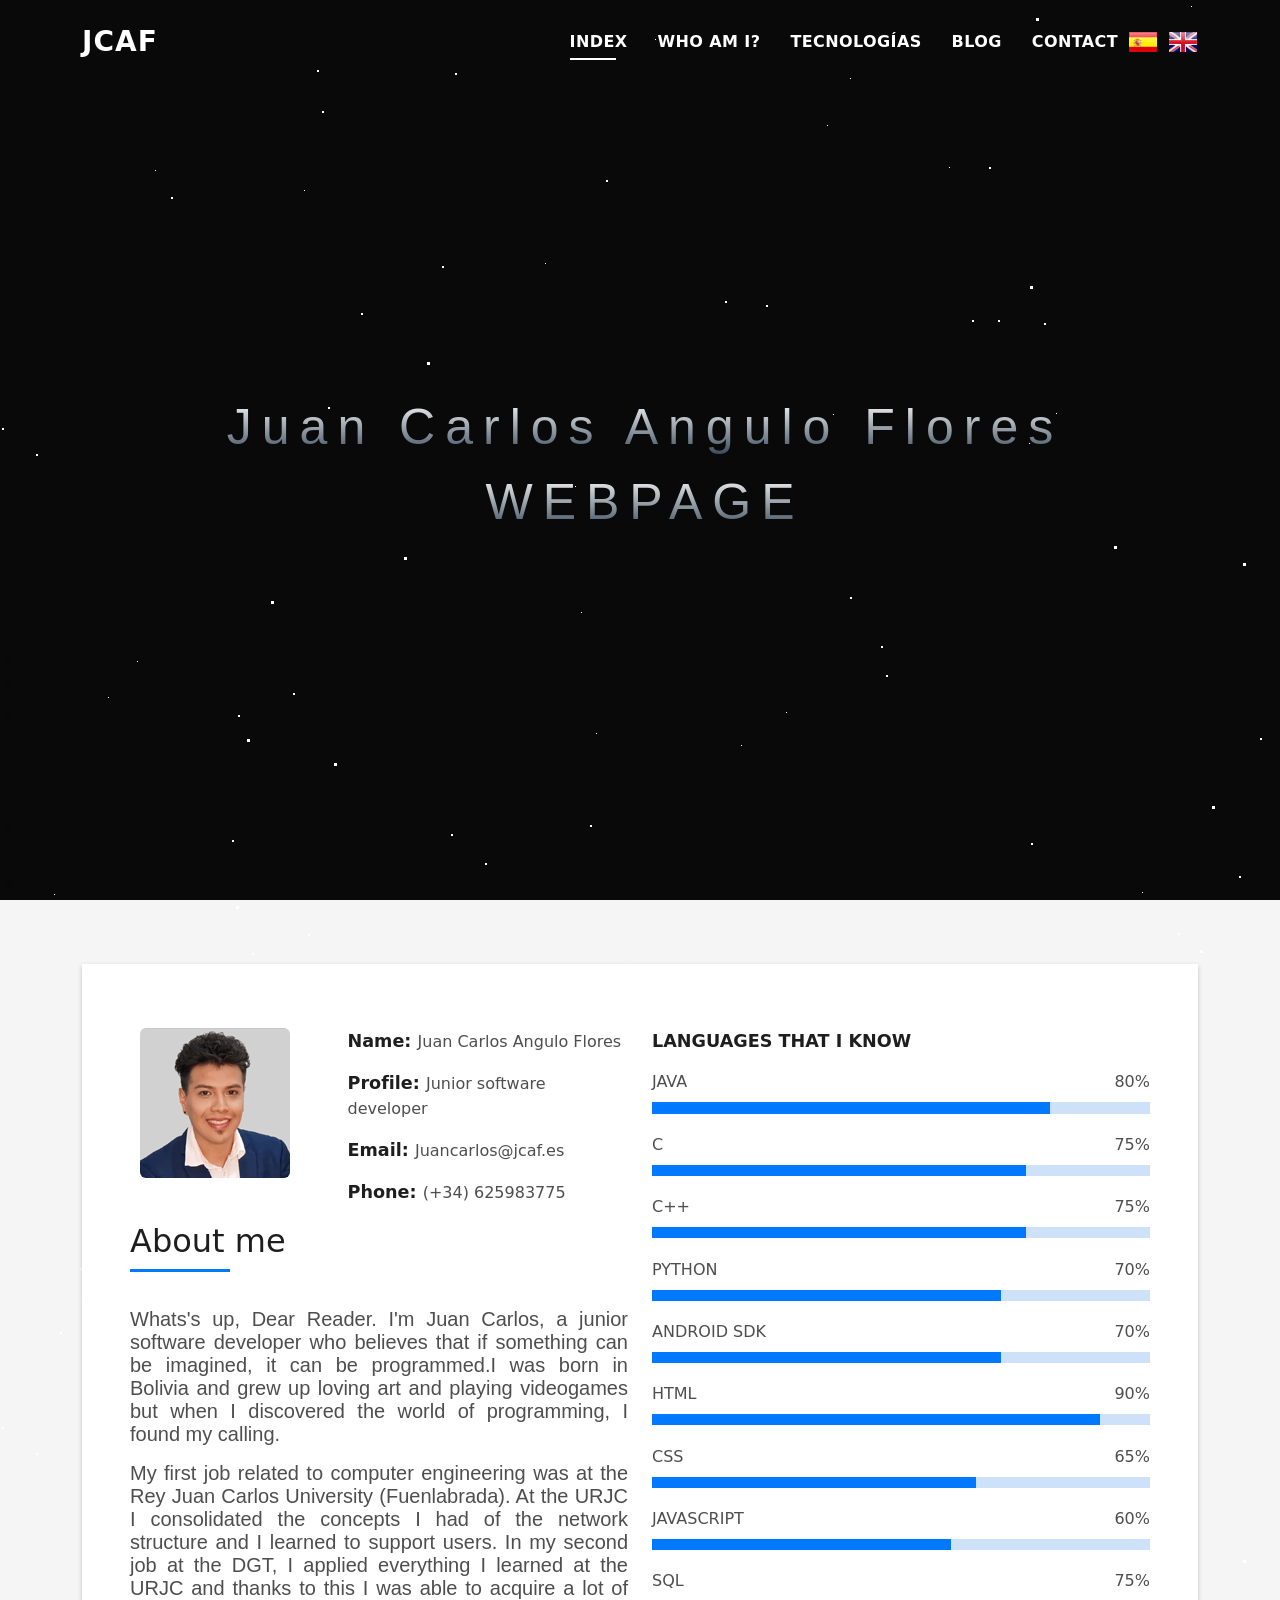
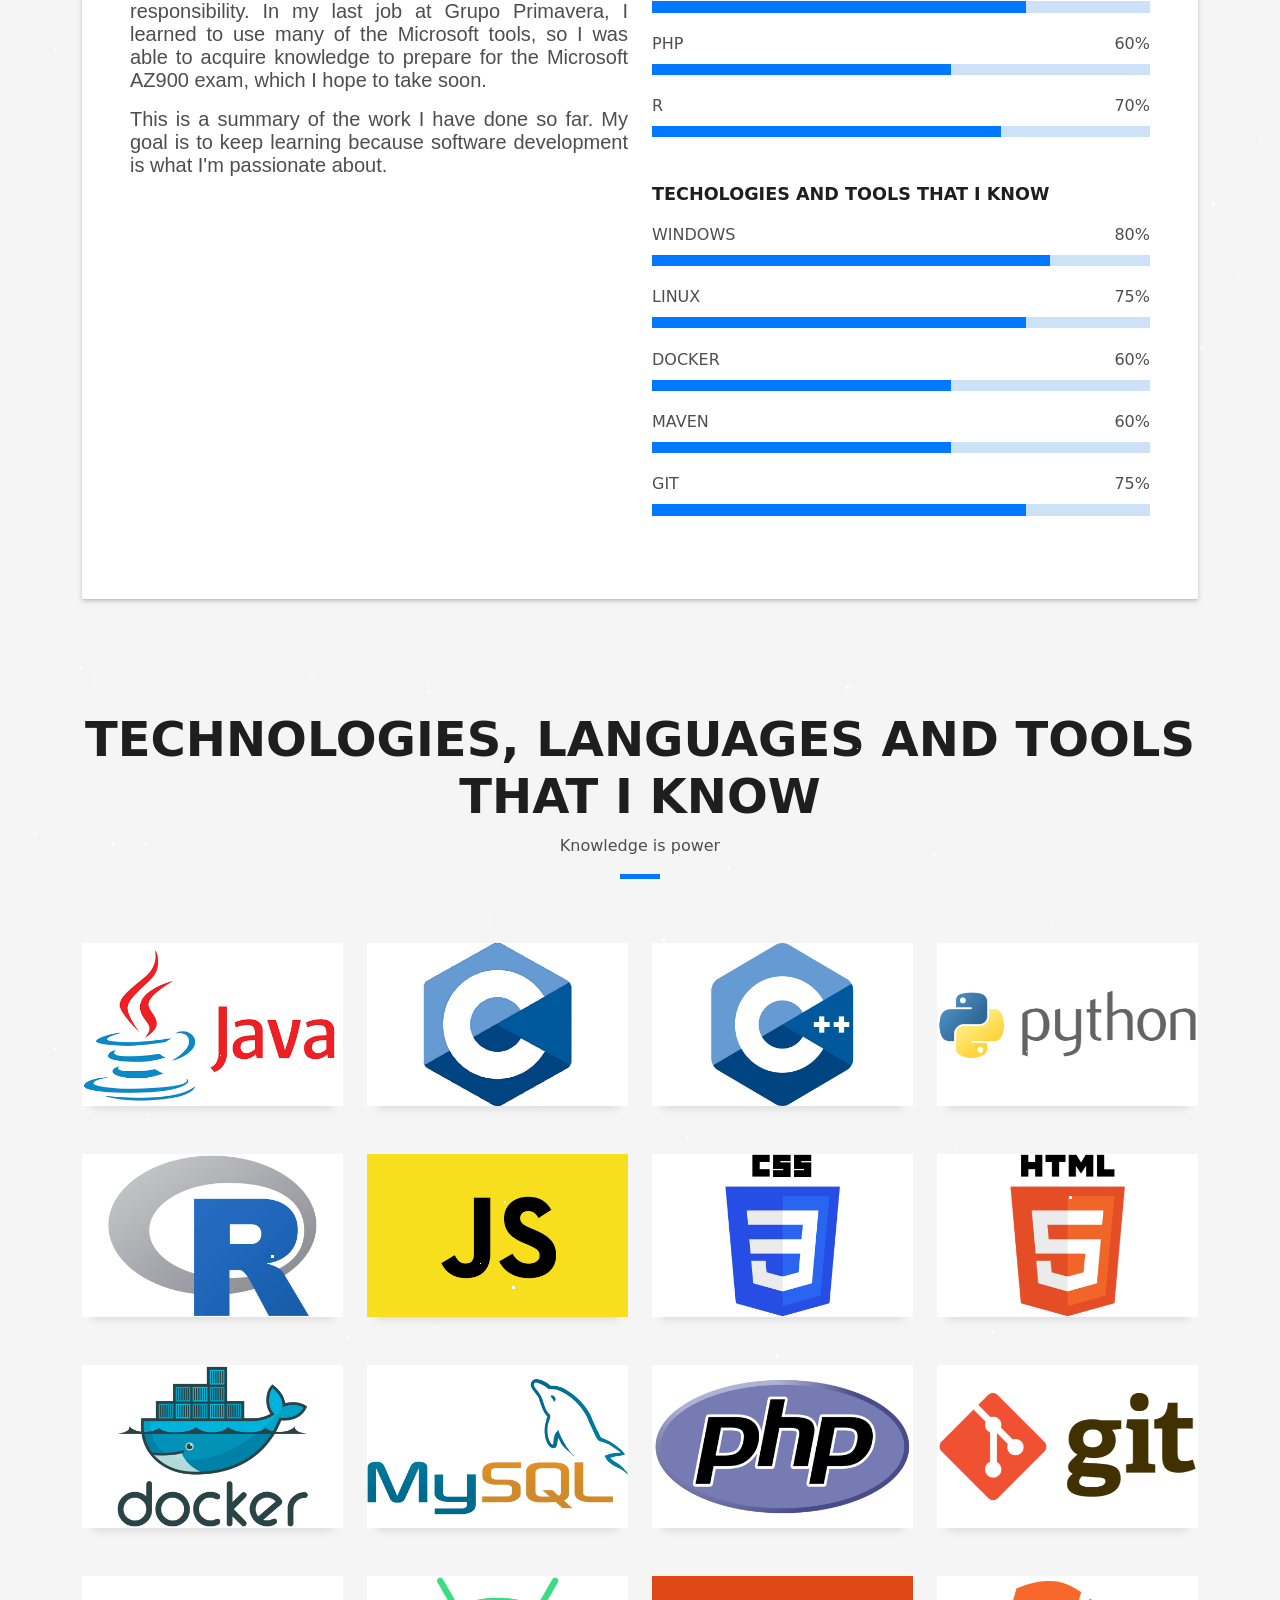
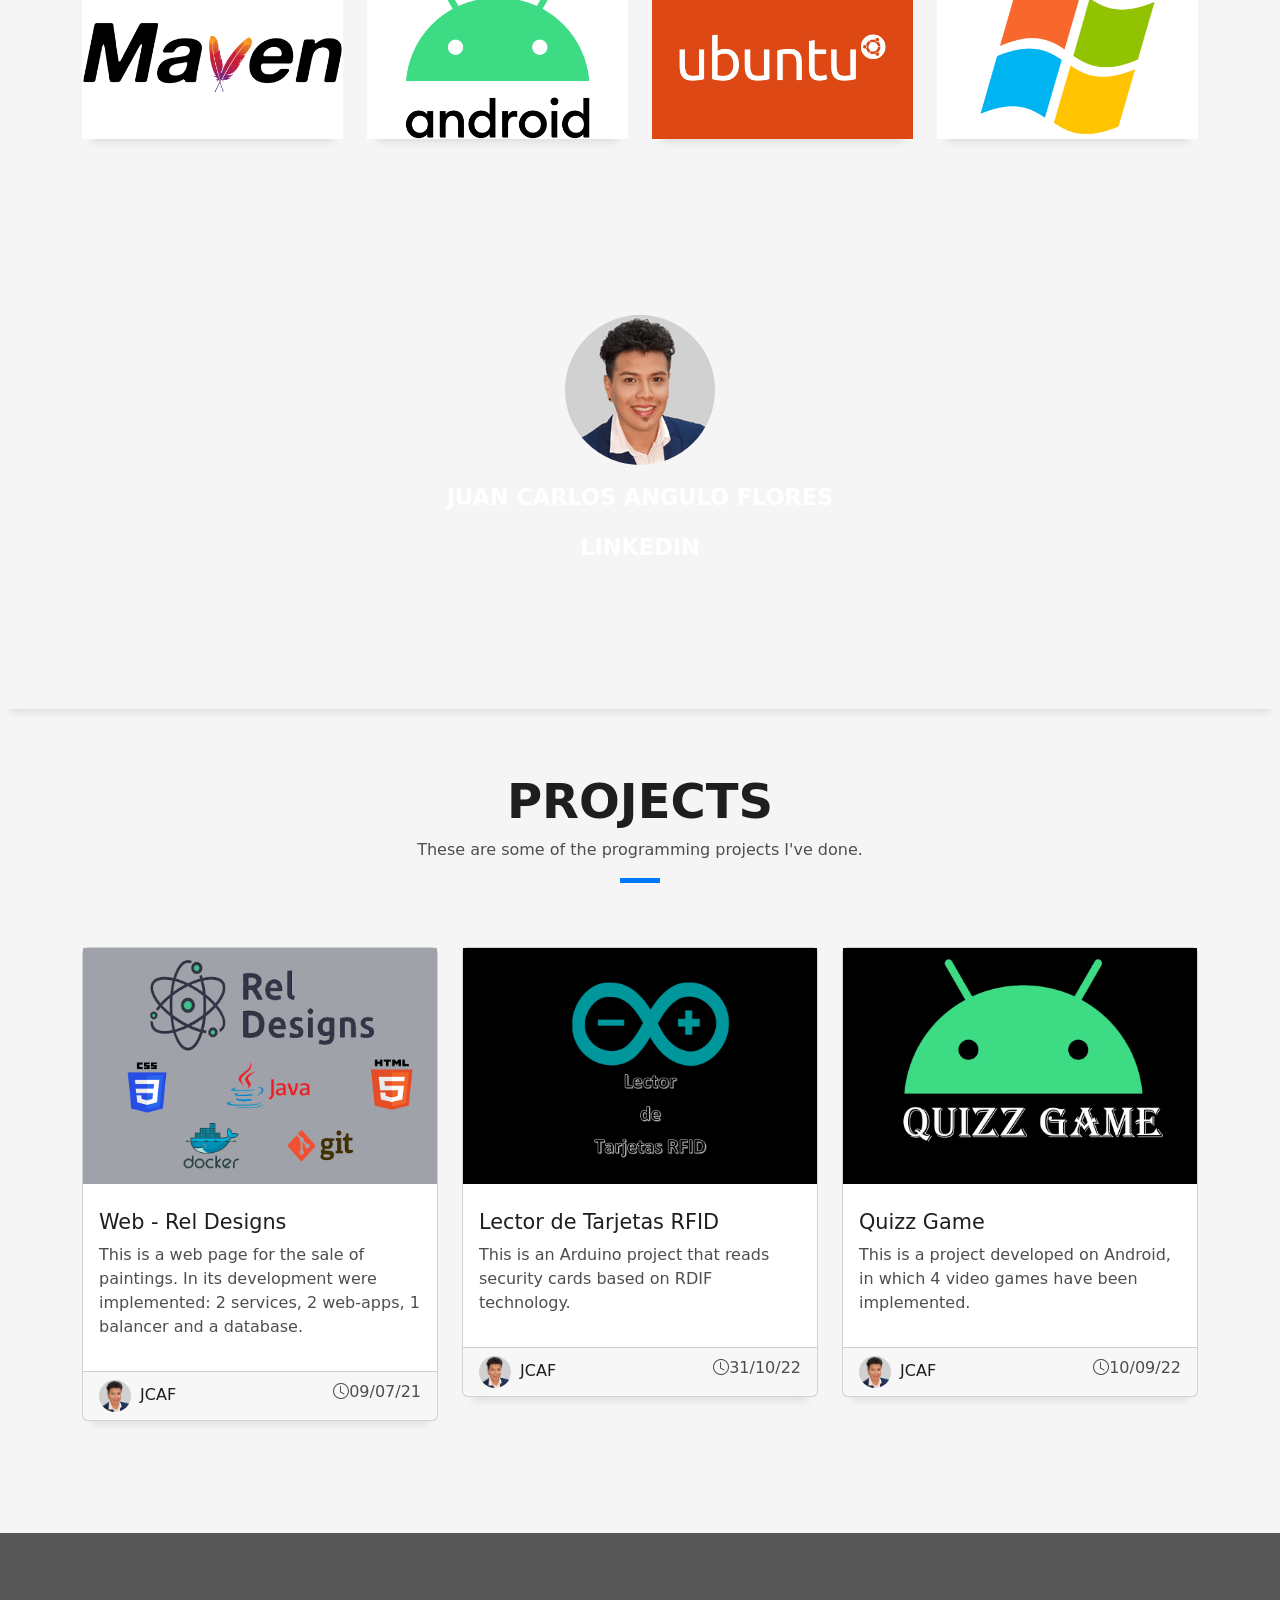
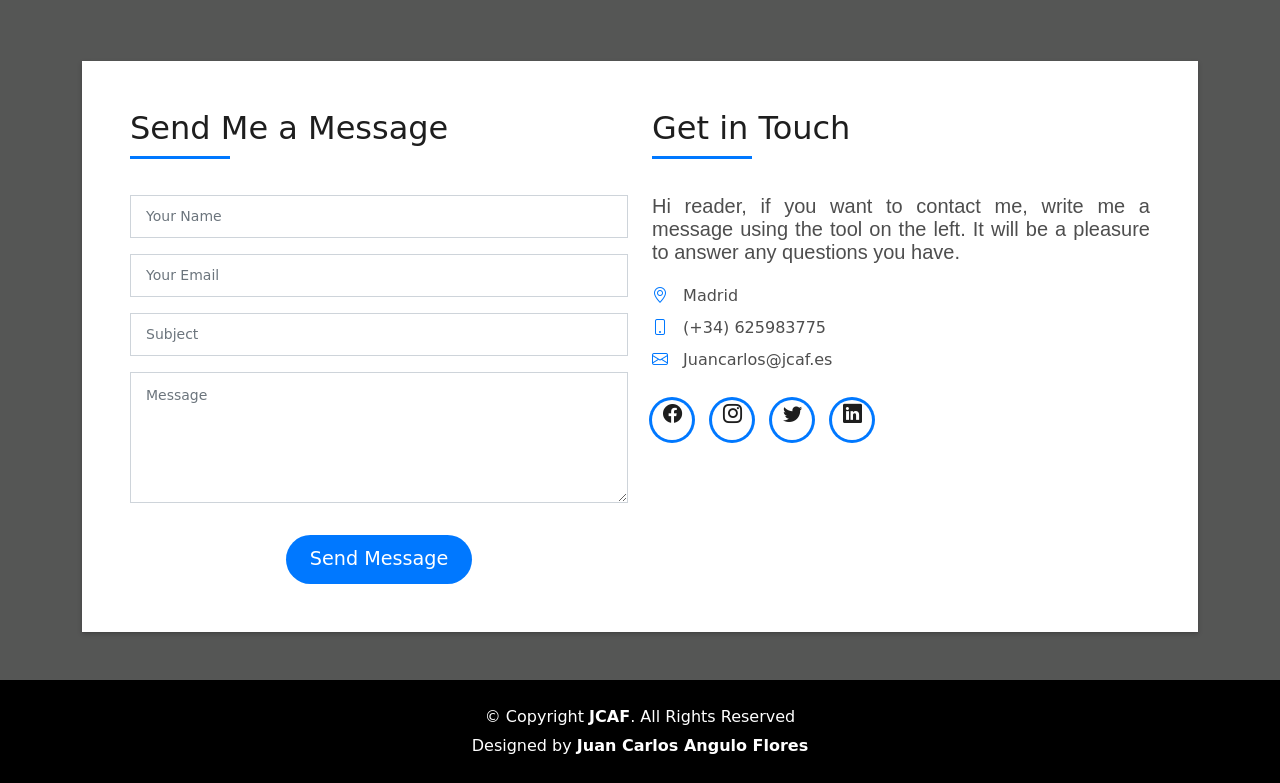
==== en/index.html @ 86799463 "Creacion y modificaciones de la web personal" ====
<!DOCTYPE html>
<html lang="es">
<head>
  <meta charset="utf-8">
  <title>JCAF</title>
  <meta content="width=device-width, initial-scale=1.0" name="viewport">
  <!-- Favicons -->
  <link href="../assets/img/favicon.png" rel="icon">
  <link href="../assets/img/apple-touch-icon.png" rel="apple-touch-icon">
  <!-- Vendor CSS Files -->
  <link href="../assets/vendor/bootstrap/css/bootstrap.min.css" rel="stylesheet">
  <!-- Template Main CSS File -->
  <link href="../assets/css/style.css" rel="stylesheet">
  <link href="../assets/vendor/bootstrap-icons/bootstrap-icons.css" rel="stylesheet">
</head>
<body>
  <!-- ======= Header ======= -->
  <header id="header" class="fixed-top">
    <div class="container d-flex align-items-center justify-content-between">
      <h1 class="logo"><a href="index.html">JCAF</a></h1>
      <nav id="navbar" class="navbar">
        <ul>
          <li><a class="nav-link scrollto active" href="#hero">INDEX</a></li>
          <li><a class="nav-link scrollto" href="#about">WHO AM I?</a></li>
          <li><a class="nav-link scrollto " href="#work">TECNOLOGÍAS</a></li>
          <li><a class="nav-link scrollto " href="#blog">BLOG</a></li>
          <li><a class="nav-link scrollto" href="#contact">CONTACT</a></li>
        </ul>

        <div class="lang-switcher">
          <a href="../index.html">
            <button class="lang-button" data-lang="es" style="background-image: url('../assets/img/icon-es.png'); background-repeat: no-repeat; background-position: center; background-size: cover;"></button>
          </a>
          <a href="./index.html">
            <button class="lang-button" data-lang="en" style="background-image: url('../assets/img/icon-en.png'); background-repeat: no-repeat; background-position: center; background-size: cover;"></button>
          </a>
        </div>

      </nav>
    </div>
  </header>
  <!-- End Header -->
  <!-- ======= Hero Section ======= -->
  <div id="hero" class="hero route bg-image" style="background-image: url(../assets/img/hero-bg.jpg)">  
    <div id='stars'></div>
    <div id='stars2'></div>
    <div id='stars3'></div>
    <div id='title'>
      <span>
        Juan Carlos Angulo Flores
      </span>
      <br>
      <span>
        WEBPAGE
      </span>
    </div>
  </div>
  <!-- End Hero Section -->
  <main id="main">
    <!-- ======= About Section ======= -->
    <section id="about" class="about-mf sect-pt4 route">
      <div class="container">
        <div class="row">
          <div class="col-sm-12">
            <div class="box-shadow-full">
              <div class="row">
                <div class="col-md-6">
                  <div class="row">
                    <div class="col-sm-6 col-md-5">
                      <div class="about-img">
                        <img src="../assets/img/testimonial-2.png" class="img-fluid rounded b-shadow-a" alt="">
                      </div>
                    </div>
                    <div class="col-sm-6 col-md-7">
                      <div class="about-info">
                        <p><span class="title-s">Name: </span> <span>Juan Carlos Angulo Flores</span></p>
                        <p><span class="title-s">Profile: </span> <span>Junior software developer</span></p>
                        <p><span class="title-s">Email: </span> <span>Juancarlos@jcaf.es</span></p>
                        <p><span class="title-s">Phone: </span> <span>(+34) 625983775</span></p>
                      </div>
                    </div>
                  </div>
                  <div class="about-me pt-4 pt-md-0">
                    <div class="title-box-2">
                      <h5 class="title-left">
                        About me
                      </h5>
                    </div>
                    <p class="lead">
                      Whats's up, Dear Reader. I'm Juan Carlos, a junior software developer who believes that 
                      if something can be imagined, it can be programmed.I was born in Bolivia and grew up 
                      loving art and playing videogames but when I discovered the world of programming, I found
                      my calling.
                    </p>
                    <p class="lead">
                      My first job related to computer engineering was at the Rey Juan Carlos University (Fuenlabrada). At the URJC I consolidated the concepts 
                      I had of the network structure and I learned to support users. In my second job at the DGT, I applied everything I learned at the URJC and 
                      thanks to this I was able to acquire a lot of responsibility. In my last job at Grupo Primavera, I learned to use many of the Microsoft tools, 
                      so I was able to acquire knowledge to prepare for the Microsoft AZ900 exam, which I hope to take soon.
                    </p>
                    <p class="lead">
                      This is a summary of the work I have done so far. My goal is to keep learning because software development is what I'm passionate about.
                    </p>
                    <p class="lead">
                    </p>
                  </div>
                </div>
                <div class="col-md-6">
                  <div class="skill-mf">
                    <p class="title-s">LANGUAGES THAT I KNOW</p>
                    <span>JAVA</span> <span class="right-progress">80%</span>
                    <div class="progress">
                      <div class="progress-bar" role="progressbar" style="width: 80%;" aria-valuenow="85" aria-valuemin="0" aria-valuemax="100"></div>
                    </div>
                    <span>C</span><span class="right-progress">75%</span>
                    <div class="progress">
                      <div class="progress-bar" role="progressbar" style="width: 75%" aria-valuenow="75" aria-valuemin="0" aria-valuemax="100"></div>
                    </div>
                    <span>C++</span><span class="right-progress">75%</span>
                    <div class="progress">
                      <div class="progress-bar" role="progressbar" style="width: 75%" aria-valuenow="50" aria-valuemin="0" aria-valuemax="100"></div>
                    </div>
                    <span>PYTHON</span><span class="right-progress">70%</span>
                    <div class="progress">
                      <div class="progress-bar" role="progressbar" style="width: 70%" aria-valuenow="90" aria-valuemin="0" aria-valuemax="100"></div>
                    </div>
                    <span>ANDROID SDK</span> <span class="right-progress">70%</span>
                    <div class="progress">
                      <div class="progress-bar" role="progressbar" style="width: 70%" aria-valuenow="90" aria-valuemin="0" aria-valuemax="100"></div>
                    </div>
                    <span>HTML</span><span class="right-progress">90%</span>
                    <div class="progress">
                      <div class="progress-bar" role="progressbar" style="width: 90%" aria-valuenow="90" aria-valuemin="0" aria-valuemax="100"></div>
                    </div>
                    <span>CSS</span> <span class="right-progress">65%</span>
                    <div class="progress">
                      <div class="progress-bar" role="progressbar" style="width: 65%" aria-valuenow="90" aria-valuemin="0" aria-valuemax="100"></div>
                    </div>
                    <span>JAVASCRIPT</span> <span class="right-progress">60%</span>
                    <div class="progress">
                      <div class="progress-bar" role="progressbar" style="width: 60%" aria-valuenow="90" aria-valuemin="0" aria-valuemax="100"></div>
                    </div>
                    <span>SQL</span> <span class="right-progress">75%</span>
                    <div class="progress">
                      <div class="progress-bar" role="progressbar" style="width: 75%" aria-valuenow="90" aria-valuemin="0" aria-valuemax="100"></div>
                    </div>
                    <span>PHP</span> <span class="right-progress">60%</span>
                    <div class="progress">
                      <div class="progress-bar" role="progressbar" style="width: 60%" aria-valuenow="90" aria-valuemin="0" aria-valuemax="100"></div>
                    </div>
                    <span>R</span> <span class="right-progress">70%</span>
                    <div class="progress">
                      <div class="progress-bar" role="progressbar" style="width: 70%" aria-valuenow="90" aria-valuemin="0" aria-valuemax="100"></div>
                    </div>
                    <br><p class="title-s">TECHOLOGIES AND TOOLS THAT I KNOW</p>
                    <span>WINDOWS</span> <span class="right-progress">80%</span>
                    <div class="progress">
                      <div class="progress-bar" role="progressbar" style="width: 80%" aria-valuenow="90" aria-valuemin="0" aria-valuemax="100"></div>
                    </div>
                    <span>LINUX</span> <span class="right-progress">75%</span>
                    <div class="progress">
                      <div class="progress-bar" role="progressbar" style="width: 75%" aria-valuenow="90" aria-valuemin="0" aria-valuemax="100"></div>
                    </div>
                    <span>DOCKER</span> <span class="right-progress">60%</span>
                    <div class="progress">
                      <div class="progress-bar" role="progressbar" style="width: 60%" aria-valuenow="90" aria-valuemin="0" aria-valuemax="100"></div>
                    </div>
                    <span>MAVEN</span> <span class="right-progress">60%</span>
                    <div class="progress">
                      <div class="progress-bar" role="progressbar" style="width: 60%" aria-valuenow="90" aria-valuemin="0" aria-valuemax="100"></div>
                    </div>
                    <span>GIT</span> <span class="right-progress">75%</span>
                    <div class="progress">
                      <div class="progress-bar" role="progressbar" style="width: 75%" aria-valuenow="90" aria-valuemin="0" aria-valuemax="100"></div>
                    </div>
                  </div>
                </div>
              </div>
            </div>
          </div>
        </div>
      </div>
    </section>
    <!-- End About Section -->
    <!-- ======= Portfolio Section ======= -->
    <section id="work" class="portfolio-mf sect-pt4 route">
      <div class="container">
        <div class="row">
          <div class="col-sm-12">
            <div class="title-box text-center">
              <h3 class="title-a">
                TECHNOLOGIES, LANGUAGES AND TOOLS THAT I KNOW
              </h3>
              <p class="subtitle-a">
                Knowledge is power
              </p>
              <div class="line-mf"></div>
            </div>
          </div>
        </div>
        <div class="row">
            <div class="col-md-3">
              <div class="work-box">
                <a href="https://www.java.com/en/" data-gallery="portfolioGallery" class="portfolio-lightbox">
                  <div class="work-img">
                    <img src="../assets/img/technologies-java.png" alt="" class="img-fluid">
                  </div>
                </a>
              </div>
            </div>
            <div class="col-md-3">
              <div class="work-box">
                <a href="https://es.wikipedia.org/wiki/C_(lenguaje_de_programaci%C3%B3n)" data-gallery="portfolioGallery" class="portfolio-lightbox">
                  <div class="work-img">
                    <img src="../assets/img/technologies-C.png" alt="" class="img-fluid">
                  </div>
                </a>
              </div>
            </div>
            <div class="col-md-3">
              <div class="work-box">
                <a href="https://es.wikipedia.org/wiki/C%2B%2B" data-gallery="portfolioGallery" class="portfolio-lightbox">
                  <div class="work-img">
                    <img src="../assets/img/technologies-C++.png" alt="" class="img-fluid">
                  </div>
                </a>
              </div>
            </div>
            <div class="col-md-3">
              <div class="work-box">
                <a href="https://www.python.org/" data-gallery="portfolioGallery" class="portfolio-lightbox">
                  <div class="work-img">
                    <img src="../assets/img/technologies-Python.png" alt="" class="img-fluid">
                  </div>
                </a>
              </div>
            </div>
          <div class="col-md-3">
            <div class="work-box">
              <a href="https://www.r-project.org/" data-gallery="portfolioGallery" class="portfolio-lightbox">
                <div class="work-img">
                  <img src="../assets/img/technologies-R.png" alt="" class="img-fluid">
                </div>
              </a>
            </div>
          </div>
          <div class="col-md-3">
            <div class="work-box">
              <a href="https://en.wikipedia.org/wiki/JavaScript" data-gallery="portfolioGallery" class="portfolio-lightbox">
                <div class="work-img">
                  <img src="../assets/img/technologies-JavaScript.png" alt="" class="img-fluid">
                </div>
              </a>
            </div>
          </div>
          <div class="col-md-3">
            <div class="work-box">
              <a href="https://en.wikipedia.org/wiki/CSS" data-gallery="portfolioGallery" class="portfolio-lightbox">
                <div class="work-img">
                  <img src="../assets/img/technologies-CSS.png" alt="" class="img-fluid">
                </div>
              </a>
            </div>
          </div>
          <div class="col-md-3">
            <div class="work-box">
              <a href="https://en.wikipedia.org/wiki/HTML5" data-gallery="portfolioGallery" class="portfolio-lightbox">
                <div class="work-img">
                  <img src="../assets/img/technologies-HTML5.png" alt="" class="img-fluid">
                </div>
              </a>
            </div>
          </div>
          <div class="col-md-3">
            <div class="work-box">
              <a href="https://www.docker.com/" data-gallery="portfolioGallery" class="portfolio-lightbox">
                <div class="work-img">
                  <img src="../assets/img/technologies-docker.png" alt="" class="img-fluid">
                </div>
              </a>
            </div>
          </div> 
          <div class="col-md-3">
            <div class="work-box">
              <a href="https://www.mysql.com/" data-gallery="portfolioGallery" class="portfolio-lightbox">
                <div class="work-img">
                  <img src="../assets/img/technologies-MySQL.png" alt="" class="img-fluid">
                </div>
              </a>
            </div>
          </div> 
          <div class="col-md-3">
            <div class="work-box">
              <a href="https://www.php.net/" data-gallery="portfolioGallery" class="portfolio-lightbox">
                <div class="work-img">
                  <img src="../assets/img/technologies-PHP.png" alt="" class="img-fluid">
                </div>
              </a>
            </div>
          </div>
          <div class="col-md-3">
            <div class="work-box">
              <a href="https://git-scm.com/" data-gallery="portfolioGallery" class="portfolio-lightbox">
                <div class="work-img">
                  <img src="../assets/img/technologies-Git.png" alt="" class="img-fluid">
                </div>
              </a>
            </div>
          </div>
          <div class="col-md-3">
            <div class="work-box">
              <a href="https://maven.apache.org/" data-gallery="portfolioGallery" class="portfolio-lightbox">
                <div class="work-img">
                  <img src="../assets/img/technologies-Maven.png" alt="" class="img-fluid">
                </div>
              </a>
            </div>
          </div>
          <div class="col-md-3">
            <div class="work-box">
              <a href="https://developer.android.com/" data-gallery="portfolioGallery" class="portfolio-lightbox">
                <div class="work-img">
                  <img src="../assets/img/technologies-Android.png" alt="" class="img-fluid">
                </div>
              </a>
            </div>
          </div>
          <div class="col-md-3">
            <div class="work-box">
              <a href="https://ubuntu.com/" data-gallery="portfolioGallery" class="portfolio-lightbox">
                <div class="work-img">
                  <img src="../assets/img/technologies-ubuntu.png" alt="" class="img-fluid">
                </div>
              </a>
            </div>
          </div>
          <div class="col-md-3">
            <div class="work-box">
              <a href="https://www.microsoft.com/en-us" data-gallery="portfolioGallery" class="portfolio-lightbox">
                <div class="work-img">
                  <img src="../assets/img/technologies-Windows.png" alt="" class="img-fluid">
                </div>
              </a>
            </div>
          </div>
        </div>
      </div>
    </section>
    <!-- End Portfolio Section -->
    <!-- ======= Testimonials Section ======= -->
    <div class="testimonials paralax-mf bg-image" style="background-image: url(../assets/img/overlay-bg.png)">
        <div class="row">
          <div>
            <div class="testimonial-box">
              <div>
                <a href="https://www.linkedin.com/in/jcarlosfa/" >
                  <img src="../assets/img/testimonial-2.png" alt="" class="rounded-circle b-shadow-a">
                </a>
                <span class="author"><strong>Juan Carlos Angulo Flores</strong></span>
                <span class="author">Linkedin</span>
              </div>
            </div>
          </div>
        </div>
    </div>
    <!-- End Testimonials Section -->
    <!-- ======= Blog Section ======= -->
    <section id="blog" class="blog-mf sect-pt4 route">
      <div class="container">

        <div class="row">
          <div class="col-sm-12">
            <div class="title-box text-center">
              <h3 class="title-a">
                Projects
              </h3>
              <p class="subtitle-a">
                These are some of the programming projects I've done.
              </p>
              <div class="line-mf"></div>
            </div>
          </div>
        </div>
        <div class="row">
          <div class="col-md-4">
            <div class="card card-blog">
              <div class="card-img">
                <a href="hhttps://github.com/JCAF-ES/Web-RelDesigns"><img src="../assets/img/post-1.png" alt="" class="img-fluid"></a>
              </div>
              <div class="card-body">
                <h3 class="card-title"><a href="https://github.com/JCAF-ES/Web-RelDesigns">Web - Rel Designs</a></h3>
                <p class="card-description">
                  This is a web page for the sale of paintings. In its development were implemented: 2 services, 2 web-apps, 1 balancer and a database.
                </p>
              </div>
              <div class="card-footer">
                <div class="post-author">
                  <a href="#">
                    <img src="../assets/img/testimonial-2.png" alt="" class="avatar rounded-circle">
                    <span class="author">JCAF</span>
                  </a>
                </div>
                <div class="post-date">
                  <span class="bi bi-clock">09/07/21</span> 
                </div>
              </div>
            </div>
          </div>
          <div class="col-md-4">
            <div class="card card-blog">
              <div class="card-img">
                <a href="https://github.com/JCAF-ES/Lector-de-tarjetas-RFID-RC522"><img src="../assets/img/post-2.png" alt="" class="img-fluid"></a>
              </div>
              <div class="card-body">
                <h3 class="card-title"><a href="https://github.com/JCAF-ES/Lector-de-tarjetas-RFID-RC522">Lector de Tarjetas RFID</a></h3>
                <p class="card-description">
                  This is an Arduino project that reads security cards based on RDIF technology.
                </p>
              </div>
              <div class="card-footer">
                <div class="post-author">
                  <a href="#">
                    <img src="../assets/img/testimonial-2.png" alt="" class="avatar rounded-circle">
                    <span class="author">JCAF</span>
                  </a>
                </div>
                <div class="post-date">
                  <span class="bi bi-clock">31/10/22</span> 
                </div>
              </div>
            </div>
          </div>
          <div class="col-md-4">
            <div class="card card-blog">
              <div class="card-img">
                <a href="https://github.com/JCAF-ES/App-QuizzGame"><img src="../assets/img/post-3.png" alt="" class="img-fluid"></a>
              </div>
              <div class="card-body">
                <h3 class="card-title"><a href="https://github.com/JCAF-ES/App-QuizzGame">Quizz Game</a></h3>
                <p class="card-description">
                  This is a project developed on Android, in which 4 video games have been implemented.
                </p>
              </div>
              <div class="card-footer">
                <div class="post-author">
                  <a href="#">
                    <img src="../assets/img/testimonial-2.png" alt="" class="avatar rounded-circle">
                    <span class="author">JCAF</span>
                  </a>
                </div>
                <div class="post-date">
                  <span class="bi bi-clock">10/09/22</span>
                </div>
              </div>
            </div>
          </div>
        </div>
      </div>
    </section>
    <!-- End Blog Section -->
    <!-- ======= Contact Section ======= -->
    <section id="contact" class="paralax-mf footer-paralax bg-image sect-mt4 route" style="background-image: url(../assets/img/overlay-bg.png)">
      <div class="overlay-mf"></div>
      <div class="container">
        <div class="row">
          <div class="col-sm-12">
            <div class="contact-mf">
              <div id="contact" class="box-shadow-full">
                <div class="row">
                  <div class="col-md-6">
                    <div class="title-box-2">
                      <h5 class="title-left">
                        Send Me a Message
                      </h5>
                    </div>
                    <div>
                      <form action="forms/contact.php" method="post" role="form" class="php-email-form">
                        <div class="row">
                          <div class="col-md-12 mb-3">
                            <div class="form-group">
                              <input type="text" name="visitor_name" class="form-control" id="name" placeholder="Your Name" required>
                            </div>
                          </div>
                          <div class="col-md-12 mb-3">
                            <div class="form-group">
                              <input type="email" class="form-control" name="visitor_email" id="email" placeholder="Your Email" required>
                            </div>
                          </div>
                          <div class="col-md-12 mb-3">
                            <div class="form-group">
                              <input type="text" class="form-control" name="email_title" id="subject" placeholder="Subject" required>
                            </div>
                          </div>
                          <div class="col-md-12">
                            <div class="form-group">
                              <textarea class="form-control" name="visitor_message" rows="5" placeholder="Message" required></textarea>
                            </div>
                          </div>
                          <div class="col-md-12 text-center my-3">
                            <div class="loading">Loading</div>
                            <div class="error-message"></div>
                            <div class="sent-message">Your message has been sent. Thank you!</div>
                          </div>
                          <div class="col-md-12 text-center">
                            <button type="submit" class="button button-a button-big button-rouded">Send Message</button>
                          </div>
                        </div>
                      </form>
                    </div>
                  </div>
                  <div class="col-md-6">
                    <div class="title-box-2 pt-4 pt-md-0">
                      <h5 class="title-left">
                        Get in Touch
                      </h5>
                    </div>
                    <div class="more-info">
                      <p class="lead">
                      Hi reader, if you want to contact me, write me a message using the tool on the left. 
                      It will be a pleasure to answer any questions you have.
                      </p>
                      <ul class="list-ico">
                        <li><span class="bi bi-geo-alt"></span> Madrid</li>
                        <li><span class="bi bi-phone"></span> (+34) 625983775</li>
                        <li><span class="bi bi-envelope"></span> Juancarlos@jcaf.es</li>
                      </ul>
                    </div>
                    <div class="socials">
                      <ul>
                        <li><a href="#contact"><span class="ico-circle"><i class="bi bi-facebook"></i></span></a></li>
                        <li><a href="#contact"><span class="ico-circle"><i class="bi bi-instagram"></i></span></a></li>
                        <li><a href="#contact"><span class="ico-circle"><i class="bi bi-twitter"></i></span></a></li>
                        <li><a href="https://www.linkedin.com/in/jcarlosfa/"><span class="ico-circle"><i class="bi bi-linkedin"></i></span></a></li>
                      </ul>
                    </div>
                  </div>
                </div>
              </div>
            </div>
          </div>
        </div>
      </div>
    </section>
    <!-- End Contact Section -->
  </main>
  <!-- End #main -->
  <!-- ======= Footer ======= -->
  <footer>
    <div class="container">
      <div class="row">
        <div class="col-sm-12">
          <div class="copyright-box">
            <p class="copyright">&copy; Copyright <strong>JCAF</strong>. All Rights Reserved</p>
            <div class="cm redits">
              Designed by <strong>Juan Carlos Angulo Flores</strong>
            </div>
          </div>
        </div>
      </div>
    </div>
  </footer>
  <!-- End  Footer -->
  <!-- Template Main JS File -->
  <script src="../assets/js/main.js">
    document.querySelector(".php-email-form").addEventListener("submit", function(event) {
      event.preventDefault();

      let form = event.target;
      let loading = form.querySelector(".loading");
      let errorMessage = form.querySelector(".error-message");
      let sentMessage = form.querySelector(".sent-message");

      loading.style.display = "block";
      errorMessage.style.display = "none";
      sentMessage.style.display = "none";

      fetch(form.action, {
        method: "POST",
        body: new FormData(form),
      })
      .then(response => response.text())
      .then(data => {
        loading.style.display = "none";
        if (data.trim() == "success") {
          sentMessage.style.display = "block";
          form.reset();
        } else {
          errorMessage.textContent = data;
          errorMessage.style.display = "block";
        }
      })
      .catch(error => {
        loading.style.display = "none";
        errorMessage.textContent = "Ocurrió un error al enviar el formulario.";
        errorMessage.style.display = "block";
      });
    });
  </script>
</body>
</html>
---- assets/css/style.css ----
/**
* Template Name: DevFolio - v4.9.1
* Template URL: https://bootstrapmade.com/devfolio-bootstrap-portfolio-html-template/
* Author: BootstrapMade.com
* License: https://bootstrapmade.com/license/
*/

/*--------------------------------------------------------------
# General
--------------------------------------------------------------*/
body {
  background-color: #f5f5f5;
  color: #4e4e4e;
  overflow-x: hidden;
}

h1,
h2,
h3,
h4,
h5,
h6 {
  color: #1e1e1e;
}

a {
  color: #1e1e1e;
  text-decoration: none;
  transition: all 0.5s ease-in-out;
}

a:hover {
  color: #0078ff;
  text-decoration: none;
  transition: all 0.5s ease-in-out;
}

.p-r {
  position: relative;
}

.color-a {
  text-decoration: none;
  color: #0078ff;
}

.color-d {
  color: #f5f5f5;
}

.color-text-a {
  text-decoration: none;
  color: #4e4e4e;
}

.box-shadow,
.card-blog,
.work-box,
.service-box,
.paralax-mf {
  box-shadow: 0 13px 8px -10px rgba(0, 0, 0, 0.1);
}

.box-shadow-a,
.button:hover {
  text-decoration: none;
  box-shadow: 0 0 0 4px #cde1f8;
}

.display-5 {
  font-size: 2.5rem;
  font-weight: 300;
  line-height: 1.1;
}

.display-6 {
  font-size: 2rem;
  font-weight: 300;
  line-height: 1.1;
}

.avatar {
  width: 32px;
  height: 32px;
  margin-right: 4px;
  overflow: hidden;
}

.bg-image {
  background-repeat: no-repeat;
  background-attachment: fixed;
  background-size: cover;
  background-position: center center;
}

@media (max-width: 1024px) {
  .bg-image {
    background-attachment: scroll;
  }
}

.overlay-mf {
  background-color: #121312;
}

.overlay-mf {
  position: absolute;
  top: 0;
  left: 0px;
  padding: 0;
  height: 100%;
  width: 100%;
  opacity: 0.7;
}

.paralax-mf {
  position: relative;
  padding: 8rem 0;
}

.display-table {
  width: 100%;
  height: 100%;
  display: table;
}

.table-cell {
  display: table-cell;
  vertical-align: middle;
}

/*--/ Sections /--*/
.sect-4 {
  padding: 4rem 0;
}

.sect-pt4 {
  padding-top: 4rem;
}

.sect-mt4 {
  margin-top: 4rem;
}

/*--/ Title s /--*/
.title-s {
  font-weight: 600;
  color: #1e1e1e;
  font-size: 1.1rem;
}

/*--/ Title A /--*/
.title-box {
  margin-bottom: 4rem;
}

.title-a {
  text-decoration: none;
  font-size: 3rem;
  font-weight: bold;
  text-transform: uppercase;
}

.subtitle-a {
  text-decoration: none;
  color: #4e4e4e;
}

.line-mf {
  width: 40px;
  height: 5px;
  background-color: #0078ff;
  margin: 0 auto;
}

/*--/ Title Left /--*/
.title-box-2 {
  margin-bottom: 3rem;
}

.title-left {
  font-size: 2rem;
  position: relative;
}

.title-left:before {
  content: "";
  position: absolute;
  height: 3px;
  background-color: #0078ff;
  width: 100px;
  bottom: -12px;
}

/*------/ Box /------*/
.box-pl2 {
  padding-left: 2rem;
}

.box-shadow-full {
  padding: 3rem 1.25rem;
  position: relative;
  background-color: #fff;
  margin-bottom: 3rem;
  z-index: 2;
  box-shadow: 0 1px 1px 0 rgba(0, 0, 0, 0.06), 0 2px 5px 0 rgba(0, 0, 0, 0.2);
}

@media (min-width: 768px) {
  .box-shadow-full {
    padding: 3rem;
  }
}

/*------/ Socials /------*/
.socials {
  padding: 1.5rem 0;
}

.socials ul li {
  display: inline-block;
}

.socials .ico-circle {
  height: 40px;
  width: 40px;
  font-size: 1.2rem;
  border-radius: 50%;
  line-height: 1.6;
  margin: 0 15px 0 0;
  box-shadow: 0 0 0 3px #0078ff;
  transition: all 500ms ease;
}

.socials .ico-circle:hover {
  background-color: #0078ff;
  color: #fff;
  box-shadow: 0 0 0 3px #cde1f8;
  transition: all 500ms ease;
}

/*------/ Ul resect /------*/
.ul-resect,
.widget-tags ul,
.widget-sidebar .list-sidebar,
.box-comments .list-comments,
.blog-wrapper .post-meta ul,
.list-ico,
.socials ul {
  list-style: none;
  padding-left: 0;
  margin-bottom: 0;
}

.list-ico {
  line-height: 2;
}

.list-ico span {
  color: #0078ff;
  margin-right: 10px;
}

/*------/ Ico Circle /------*/
.ico-circle {
  height: 100px;
  width: 100px;
  font-size: 2rem;
  border-radius: 50%;
  line-height: 1.55;
  margin: 0 auto;
  text-align: center;
  box-shadow: 0 0 0 10px #0078ff;
  display: block;
}

/*------/ Owl Carousel /------*/
.owl-theme .owl-dots {
  text-align: center;
  margin-top: 18px;
}

.owl-theme .owl-dots .owl-dot {
  display: inline-block;
}

.owl-theme .owl-dots .owl-dot span {
  width: 18px;
  height: 7px;
  margin: 5px 5px;
  background: #cde1f8;
  border: 0px solid #cde1f8;
  display: block;
  transition: all 0.6s ease-in-out;
  cursor: pointer;
}

.owl-theme .owl-dots .owl-dot:hover span {
  background-color: #cde1f8;
}

.owl-theme .owl-dots .owl-dot.active span {
  background-color: #1B1B1B;
  width: 25px;
}

/*--/ Scrolltop s /--*/
.scrolltop-mf {
  position: relative;
  display: none;
}

.scrolltop-mf span {
  z-index: 999;
  position: fixed;
  width: 42px;
  height: 42px;
  background-color: #0078ff;
  opacity: 0.7;
  font-size: 1.6rem;
  line-height: 1.5;
  text-align: center;
  color: #fff;
  top: auto;
  left: auto;
  right: 30px;
  bottom: 50px;
  cursor: pointer;
  border-radius: 50%;
}

/*--------------------------------------------------------------
# Back to top button
--------------------------------------------------------------*/
.back-to-top {
  position: fixed;
  visibility: hidden;
  opacity: 0;
  right: 15px;
  bottom: 15px;
  z-index: 996;
  background: #0078ff;
  width: 40px;
  height: 40px;
  border-radius: 50px;
  transition: all 0.4s;
}

.back-to-top i {
  font-size: 28px;
  color: #fff;
  line-height: 0;
}

.back-to-top:hover {
  background: #298eff;
  color: #fff;
}

.back-to-top.active {
  visibility: visible;
  opacity: 1;
}

/*------/ Prelaoder /------*/
#preloader {
  position: fixed;
  top: 0;
  left: 0;
  right: 0;
  bottom: 0;
  z-index: 9999;
  overflow: hidden;
  background: #fff;
}

#preloader:before {
  content: "";
  position: fixed;
  top: calc(50% - 30px);
  left: calc(50% - 30px);
  border: 6px solid #f2f2f2;
  border-top: 6px solid #0078ff;
  border-radius: 50%;
  width: 60px;
  height: 60px;
  -webkit-animation: animate-preloader 1s linear infinite;
  animation: animate-preloader 1s linear infinite;
}

@-webkit-keyframes animate-preloader {
  0% {
    transform: rotate(0deg);
  }

  100% {
    transform: rotate(360deg);
  }
}

@keyframes animate-preloader {
  0% {
    transform: rotate(0deg);
  }

  100% {
    transform: rotate(360deg);
  }
}

/*------/ Button /------*/
.button {
  display: inline-block;
  padding: 0.3rem 0.6rem;
  text-align: center;
  vertical-align: middle;
  -webkit-user-select: none;
  -moz-user-select: none;
  user-select: none;
  font-size: 1rem;
  border-radius: 0.3rem;
  border: 1px solid transparent;
  transition: all 500ms ease;
  cursor: pointer;
}

.button:focus {
  outline: 0;
}

.button:hover {
  background-color: #0062d3;
  color: #fff;
  transition: all 500ms ease;
}

.button-a {
  text-decoration: none;
  background-color: #0078ff;
  color: #fff;
  border-color: #cde1f8;
}

.button-big {
  padding: 0.9rem 2.3rem;
  font-size: 1.2rem;
}

.button-rouded {
  border-radius: 5rem;
}

.btn-lg {
  padding: 0.5rem 1rem;
  font-size: 1.25rem;
  line-height: 1.5;
  border-radius: 0.3rem;
}

/*--------------------------------------------------------------
# Header
--------------------------------------------------------------*/
#header {
  transition: all 0.5s;
  z-index: 997;
  padding: 20px 0;
}

#header .logo {
  font-size: 28px;
  margin: 0;
  padding: 0;
  font-weight: 600;
  letter-spacing: 1px;
}

#header .logo a {
  color: #fff;
}

#header .logo img {
  max-height: 40px;
}

#header.header-scrolled {
  background: rgba(0, 0, 0, 0.9);
  padding: 12px 0;
}

/*--------------------------------------------------------------
# Navigation Menu
--------------------------------------------------------------*/
/**
* Desktop Navigation 
*/
.navbar {
  padding: 0;
}

.lang-switcher {
  display: flex;
}

.lang-button {
  margin-left: 10px;
  padding: 10px 15px;
  border: none;
  background-color: transparent;
  color: #000;
  cursor: pointer;
}

.lang-button.active {
  background-color: #000;
  color: #fff;
}

.lang-button:hover {
  background-color: #000;
  color: #fff;
}








.navbar ul {
  margin: 0;
  padding: 0;
  display: flex;
  list-style: none;
  align-items: center;
}

.navbar li {
  position: relative;
}

.navbar>ul>li {
  white-space: nowrap;
  padding: 10px 0 10px 30px;
}

.navbar a,
.navbar a:focus {
  display: flex;
  align-items: center;
  justify-content: space-between;
  color: #fff;
  font-size: 16px;
  font-weight: 600;
  padding: 0;
  white-space: nowrap;
  transition: 0.3s;
  letter-spacing: 0.4px;
  position: relative;
  text-transform: uppercase;
}

.navbar a i,
.navbar a:focus i {
  font-size: 12px;
  line-height: 0;
  margin-left: 5px;
}

.navbar>ul>li>a:before {
  content: "";
  position: absolute;
  width: 100%;
  height: 2px;
  bottom: -6px;
  left: 0;
  width: 0;
  background-color: #fff;
  visibility: hidden;
  transition: all 0.3s ease-in-out 0s;
}

.navbar a:hover:before,
.navbar li:hover>a:before,
.navbar .active:before {
  visibility: visible;
  width: 80%;
}

.navbar a:hover,
.navbar .active,
.navbar .active:focus,
.navbar li:hover>a {
  color: #fff;
}

.navbar .dropdown ul {
  display: block;
  position: absolute;
  left: 30px;
  top: calc(100% + 30px);
  margin: 0;
  padding: 10px 0;
  z-index: 99;
  opacity: 0;
  visibility: hidden;
  background: #fff;
  box-shadow: 0px 0px 30px rgba(127, 137, 161, 0.25);
  transition: 0.3s;
}

.navbar .dropdown ul li {
  min-width: 200px;
}

.navbar .dropdown ul a {
  padding: 10px 20px;
  font-size: 14px;
  text-transform: none;
  color: #4e4e4e;
}

.navbar .dropdown ul a i {
  font-size: 12px;
}

.navbar .dropdown ul a:hover,
.navbar .dropdown ul .active:hover,
.navbar .dropdown ul li:hover>a {
  color: #0078ff;
}

.navbar .dropdown:hover>ul {
  opacity: 1;
  top: 100%;
  visibility: visible;
}

.navbar .dropdown .dropdown ul {
  top: 0;
  left: calc(100% - 30px);
  visibility: hidden;
}

.navbar .dropdown .dropdown:hover>ul {
  opacity: 1;
  top: 0;
  left: 100%;
  visibility: visible;
}

@media (max-width: 1366px) {
  .navbar .dropdown .dropdown ul {
    left: -90%;
  }

  .navbar .dropdown .dropdown:hover>ul {
    left: -100%;
  }
}

/**
* Mobile Navigation 
*/
.mobile-nav-toggle {
  color: #fff;
  font-size: 28px;
  cursor: pointer;
  display: none;
  line-height: 0;
  transition: 0.5s;
}

@media (max-width: 991px) {
  .mobile-nav-toggle {
    display: block;
  }

  .navbar ul {
    display: none;
  }
}

.navbar-mobile {
  position: fixed;
  overflow: hidden;
  top: 0;
  right: 0;
  left: 0;
  bottom: 0;
  background: rgba(78, 78, 78, 0.9);
  transition: 0.3s;
  z-index: 999;
}

.navbar-mobile .mobile-nav-toggle {
  position: absolute;
  top: 15px;
  right: 15px;
}

.navbar-mobile ul {
  display: block;
  position: absolute;
  top: 55px;
  right: 15px;
  bottom: 15px;
  left: 15px;
  padding: 10px 0;
  background-color: #fff;
  overflow-y: auto;
  transition: 0.3s;
}

.navbar-mobile>ul>li {
  padding: 0;
}

.navbar-mobile a:hover:before,
.navbar-mobile li:hover>a:before,
.navbar-mobile .active:before {
  visibility: hidden;
}

.navbar-mobile a,
.navbar-mobile a:focus {
  padding: 10px 20px;
  font-size: 15px;
  color: #4e4e4e;
}

.navbar-mobile a:hover,
.navbar-mobile .active,
.navbar-mobile li:hover>a {
  color: #0078ff;
}

.navbar-mobile .getstarted,
.navbar-mobile .getstarted:focus {
  margin: 15px;
}

.navbar-mobile .dropdown ul {
  position: static;
  display: none;
  margin: 10px 20px;
  padding: 10px 0;
  z-index: 99;
  opacity: 1;
  visibility: visible;
  background: #fff;
  box-shadow: 0px 0px 30px rgba(127, 137, 161, 0.25);
}

.navbar-mobile .dropdown ul li {
  min-width: 200px;
}

.navbar-mobile .dropdown ul a {
  padding: 10px 20px;
}

.navbar-mobile .dropdown ul a i {
  font-size: 12px;
}

.navbar-mobile .dropdown ul a:hover,
.navbar-mobile .dropdown ul .active:hover,
.navbar-mobile .dropdown ul li:hover>a {
  color: #0078ff;
}

.navbar-mobile .dropdown>.dropdown-active {
  display: block;
}

/*--------------------------------------------------------------
# Hero Section
--------------------------------------------------------------*/
.hero {
  height: 100vh;
  position: relative;
  color: #fff;
}

.hero .hero-content {
  text-align: center;
  position: absolute;
}

.hero .overlay-itro {
  background-color: rgba(0, 0, 0, 0.6);
  position: absolute;
  top: 0;
  left: 0px;
  padding: 0;
  height: 100%;
  width: 100%;
  opacity: 0.9;
}

.hero .hero-title {
  color: #fff;
  font-weight: 600;
  font-size: 3rem;
}

@media (min-width: 768px) {
  .hero .hero-title {
    font-size: 4.5rem;
  }
}

.hero .hero-subtitle {
  font-size: 1.5rem;
  font-weight: 600;
}

@media (min-width: 768px) {
  .hero .hero-subtitle {
    font-size: 2.5rem;
  }
}

.hero .text-slider-items {
  display: none;
}

.hero-single {
  height: 350px;
}

.hero-single .hero-content {
  margin-top: 30px;
}

.hero-single .hero-title {
  text-transform: uppercase;
  font-size: 3rem;
}

@media (min-width: 768px) {
  .hero-single .hero-title {
    font-size: 3.5rem;
  }
}

.hero-single .breadcrumb {
  background-color: transparent;
  color: #0078ff;
}

.hero-single .breadcrumb .breadcrumb-item:before {
  color: #cde1f8;
}

.hero-single .breadcrumb .breadcrumb-item.active {
  color: #cde1f8;
}

.hero-single .breadcrumb a {
  color: #fff;
}

/*--------------------------------------------------------------
# About
--------------------------------------------------------------*/
.about-mf .box-shadow-full {
  padding-top: 4rem;
  padding-bottom: 4rem;
}

.about-mf .about-img {
  margin-bottom: 2rem;
}

.about-mf .about-img img {
  margin-left: 10px;
}

@media (min-width: 767px) {
  .about-mf .box-pl2 {
    margin-top: 3rem;
    padding-left: 0rem;
  }
}

.skill-mf span {
  color: #4e4e4e;
}

.skill-mf .progress {
  background-color: #cde1f8;
  margin: 0.5rem 0 1.2rem 0;
  border-radius: 0;
  height: 0.7rem;
}

.skill-mf .progress .progress-bar {
  height: 0.7rem;
  background-color: #0078ff;
}

.right-progress {
  float: right
}

.left-progress {
  float: left
}

/*--------------------------------------------------------------
# Services
--------------------------------------------------------------*/
.service-box {
  background-color: #fff;
  padding: 2.5rem 1.3rem;
  border-radius: 1rem;
  margin-bottom: 3rem;
  text-align: center;
}

.service-box:hover .ico-circle {
  transition: all 500ms ease;
  color: #fff;
  background-color: #0078ff;
  box-shadow: 0 0 0 10px #cde1f8;
}

.service-box .service-ico {
  margin-bottom: 1rem;
  color: #1e1e1e;
}

.service-box .ico-circle {
  transition: all 500ms ease;
  display: inline-flex;
  align-items: center;
  justify-content: center;
}

.service-box .ico-circle i {
  line-height: 0;
  font-size: 40px;
}

.service-box .s-title {
  font-size: 1.4rem;
  text-transform: uppercase;
  text-align: center;
  padding: 0.4rem 0;
}

.service-box .s-description {
  color: #4e4e4e;
}

/*--------------------------------------------------------------
# Counter
--------------------------------------------------------------*/
.counter-box {
  color: #fff;
  text-align: center;
}

@media (min-width: 577px) {
  .counter-box {
    margin-bottom: 1.8rem;
  }
}

.counter-ico {
  margin-bottom: 1rem;
}

.counter-ico .ico-circle {
  height: 60px;
  width: 60px;
  line-height: 1.5;
  box-shadow: 0 0 0 10px #cde1f8;
}

.counter-num .counter {
  font-size: 2rem;
  margin-bottom: 0;
}

/*--------------------------------------------------------------
# Portfolio
--------------------------------------------------------------*/
.work-box {
  margin-bottom: 3rem;
  -webkit-backface-visibility: hidden;
  backface-visibility: hidden;
  background-color: #fff;
}

.work-box:hover img {
  transform: scale(1.3);
}

.work-img {
  display: block;
  overflow: hidden;
}

.work-img img {
  transition: all 1s;
}

.work-content {
  padding: 2rem 3% 1rem 4%;
}

.work-content .w-more {
  color: #4e4e4e;
  font-size: 0.8rem;
}

.work-content .w-more .w-ctegory {
  color: #0078ff;
}

.work-content .w-like {
  font-size: 2.5rem;
  color: #0078ff;
  float: right;
}

.work-content .w-like a {
  color: #0078ff;
}

.work-content .w-like .num-like {
  font-size: 0.7rem;
}

.w-title {
  font-size: 1.2rem;
}

/*--------------------------------------------------------------
# Portfolio Details
--------------------------------------------------------------*/
.portfolio-details {
  padding-top: 40px;
}

.portfolio-details .portfolio-details-slider img {
  width: 100%;
}

.portfolio-details .portfolio-details-slider .swiper-pagination {
  margin-top: 20px;
  position: relative;
}

.portfolio-details .portfolio-details-slider .swiper-pagination .swiper-pagination-bullet {
  width: 12px;
  height: 12px;
  background-color: #fff;
  opacity: 1;
  border: 1px solid #0078ff;
}

.portfolio-details .portfolio-details-slider .swiper-pagination .swiper-pagination-bullet-active {
  background-color: #0078ff;
}

.portfolio-details .portfolio-info {
  padding: 30px;
  box-shadow: 0px 0 30px rgba(78, 78, 78, 0.08);
}

.portfolio-details .portfolio-info h3 {
  font-size: 22px;
  font-weight: 700;
  margin-bottom: 20px;
  padding-bottom: 20px;
  border-bottom: 1px solid #eee;
}

.portfolio-details .portfolio-info ul {
  list-style: none;
  padding: 0;
  font-size: 15px;
}

.portfolio-details .portfolio-info ul li+li {
  margin-top: 10px;
}

.portfolio-details .portfolio-description {
  padding-top: 30px;
}

.portfolio-details .portfolio-description h2 {
  font-size: 26px;
  font-weight: 700;
  margin-bottom: 20px;
}

.portfolio-details .portfolio-description p {
  padding: 0;
}

/*--------------------------------------------------------------
# Testimonials
--------------------------------------------------------------*/
.testimonial-box {
  color: #fff;
  text-align: center;
}

.testimonial-box .author-test {
  margin-top: 1rem;
}

.testimonial-box .author-test img {
  margin: 0 auto;
}

.testimonial-box .author {
  color: #fff;
  text-transform: uppercase;
  font-weight: 600;
  margin: 1rem 0;
  display: block;
  font-size: 1.4rem;
}

.testimonial-box .comit {
  font-size: 2rem;
  color: #0078ff;
  background-color: #fff;
  width: 52px;
  height: 52px;
  display: block;
  margin: 0 auto;
  border-radius: 50%;
  line-height: 1.6;
}

@media (min-width: 768px) {
  .testimonial-box .description {
    padding: 0 5rem;
  }
}

@media (min-width: 992px) {
  .testimonial-box .description {
    padding: 0 8rem;
  }
}

@media (min-width: 1200px) {
  .testimonial-box .description {
    padding: 0 13rem;
  }
}

.swiper-pagination {
  margin-top: 20px;
  position: relative;
}

.swiper-pagination .swiper-pagination-bullet {
  width: 12px;
  height: 12px;
  background-color: rgba(255, 255, 255, 0.4);
  opacity: 1;
}

.swiper-pagination .swiper-pagination-bullet-active {
  background-color: #fff;
}

/*--------------------------------------------------------------
# Contact
--------------------------------------------------------------*/
.footer-paralax {
  padding: 4rem 0 0 0;
}

.contact-mf {
  margin-top: 4rem;
}

@media (min-width: 767px) {
  .contact-mf .box-pl2 {
    margin-top: 3rem;
    padding-left: 0rem;
  }
}

.php-email-form .error-message {
  display: none;
  color: #fff;
  background: #ed3c0d;
  text-align: center;
  padding: 15px;
  font-weight: 600;
}

.php-email-form .sent-message {
  display: none;
  color: #fff;
  background: #18d26e;
  text-align: center;
  padding: 15px;
  font-weight: 600;
}

.php-email-form .loading {
  display: none;
  background: #fff;
  text-align: center;
  padding: 15px;
}

.php-email-form .loading:before {
  content: "";
  display: inline-block;
  border-radius: 50%;
  width: 24px;
  height: 24px;
  margin: 0 10px -6px 0;
  border: 3px solid #18d26e;
  border-top-color: #eee;
  -webkit-animation: animate-loading 1s linear infinite;
  animation: animate-loading 1s linear infinite;
}

.php-email-form input,
.php-email-form textarea {
  border-radius: 0;
  box-shadow: none;
  font-size: 14px;
}

.php-email-form input:focus,
.php-email-form textarea:focus {
  border-color: #0078ff;
}

.php-email-form input {
  padding: 10px 15px;
}

.php-email-form textarea {
  padding: 12px 15px;
  margin-bottom: 0;
}

.php-email-form button[type=submit] {
  background: #0078ff;
  border: 0;
  padding: 10px 24px;
  color: #fff;
  transition: 0.4s;
}

.php-email-form button[type=submit]:hover {
  background: #3393ff;
}

@-webkit-keyframes animate-loading {
  0% {
    transform: rotate(0deg);
  }

  100% {
    transform: rotate(360deg);
  }
}

@keyframes animate-loading {
  0% {
    transform: rotate(0deg);
  }

  100% {
    transform: rotate(360deg);
  }
}

/*--------------------------------------------------------------
# Blog
--------------------------------------------------------------*/
@media (min-width: 767px) {
  .card-blog {
    margin-bottom: 3rem;
  }
}

.card-blog .card-body {
  position: relative;
}

.card-blog .card-category-box {
  position: absolute;
  text-align: center;
  top: -16px;
  left: 15px;
  right: 15px;
  line-height: 25px;
  overflow: hidden;
}

.card-blog .card-category {
  display: inline-block;
  color: #fff;
  padding: 0 15px 5px;
  overflow: hidden;
  background-color: #0078ff;
  border-radius: 4px;
}

.card-blog .card-category .category {
  color: #fff;
  display: inline-block;
  text-transform: uppercase;
  font-size: 0.7rem;
  letter-spacing: 0.1px;
  margin-bottom: 0;
}

.card-blog .card-title {
  font-size: 1.3rem;
  margin-top: 0.6rem;
}

.card-blog .card-description {
  color: #4e4e4e;
}

.card-blog .post-author {
  display: inline-block;
}

.card-blog .post-date {
  color: #4e4e4e;
  display: inline-block;
  float: right;
}

/*--------------------------------------------------------------
# Blog Single
--------------------------------------------------------------*/
.post-box,
.form-comments,
.box-comments,
.widget-sidebar {
  padding: 2rem;
  background-color: #fff;
  margin-bottom: 3rem;
}

@media (min-width: 768px) {

  .post-box,
  .form-comments,
  .box-comments,
  .widget-sidebar {
    padding: 3rem;
  }
}

.blog-wrapper .article-title {
  font-size: 1.5rem;
}

@media (min-width: 768px) {
  .blog-wrapper .article-title {
    font-size: 1.9rem;
  }
}

.blog-wrapper .post-meta {
  margin: 1rem 0;
}

.blog-wrapper .post-meta ul {
  border-left: 4px solid #0078ff;
  margin-top: 1rem;
}

.blog-wrapper .post-meta ul li {
  display: inline-block;
  margin-left: 15px;
}

.blog-wrapper .post-meta ul a {
  color: #0078ff;
}

.blog-wrapper .post-meta ul span {
  color: #1e1e1e;
}

.blog-wrapper .blockquote {
  border-left: 4px solid #0078ff;
  padding: 18px;
  font-style: italic;
}

/*------/ Comments /------*/
.box-comments .list-comments li {
  padding-bottom: 40px;
}

.box-comments .list-comments .comment-avatar {
  display: table-cell;
  vertical-align: top;
}

.box-comments .list-comments .comment-avatar img {
  width: 80px;
  height: 80px;
}

.box-comments .list-comments .comment-author {
  font-size: 1.3rem;
}

@media (min-width: 768px) {
  .box-comments .list-comments .comment-author {
    font-size: 1.5rem;
  }
}

.box-comments .list-comments .comment-details {
  display: table-cell;
  vertical-align: top;
  padding-left: 25px;
}

.box-comments .list-comments a {
  color: #0078ff;
}

.box-comments .list-comments span {
  color: #1e1e1e;
  font-style: italic;
}

.box-comments .comment-children {
  margin-left: 40px;
}

/*------/ Sidebar /------*/
.widget-sidebar .sidebar-title {
  font-size: 1.6rem;
  font-weight: 600;
  border-left: 5px solid #0078ff;
  padding-left: 15px;
  text-transform: uppercase;
  margin-bottom: 1.5rem;
}

.widget-sidebar .list-sidebar li {
  position: relative;
  padding: 6px 0 6px 24px;
}

.widget-sidebar .list-sidebar li:before {
  position: absolute;
  content: "";
  width: 10px;
  height: 1px;
  left: 0;
  background-color: #0078ff;
  top: 20px;
}

.sidebar-search input {
  background-color: #fff;
  border-radius: 0;
  transition: all 0.5s ease-in-out;
}

.sidebar-search .btn-search {
  background-color: #0078ff;
  border-color: #0078ff;
  border-radius: 0;
  padding-left: 20px;
  padding-right: 20px;
}

.widget-tags ul li {
  display: inline-block;
  background-color: #0078ff;
  padding: 0.2rem 0.6rem;
  margin-bottom: 0.5rem;
  border-radius: 15px;
}

.widget-tags ul li a {
  color: #fff;
}

/*--------------------------------------------------------------
# Footer
--------------------------------------------------------------*/
footer {
  text-align: center;
  color: #fff;
  padding: 25px 0;
  background: #000000;
}

footer .copyright {
  margin-bottom: 0.3rem;
}

footer .credits {
  margin-bottom: 0;
}

footer .credits a {
  color: #fff;
}


/*--------------------------------------------------------------
# Stars
--------------------------------------------------------------*/

#stars {
  width: 1px;
  height: 1px;
  background: transparent;
  box-shadow: 786px 712px #FFF, 1723px 1423px #FFF, 1748px 1319px #FFF, 1197px 1530px #FFF,
    1982px 668px #FFF, 1966px 1875px #FFF, 163px 1001px #FFF, 1210px 1862px #FFF, 206px 1921px #FFF,
    1742px 1941px #FFF, 1770px 1211px #FFF, 1900px 909px #FFF, 1695px 547px #FFF,
    282px 1510px #FFF, 137px 661px #FFF, 679px 1099px #FFF, 155px 170px #FFF, 1089px 1442px #FFF,
    1956px 1511px #FFF, 833px 414px #FFF, 918px 1753px #FFF, 827px 125px #FFF, 1373px 295px #FFF,
    949px 167px #FFF, 1954px 759px #FFF, 1617px 732px #FFF, 17px 1626px #FFF, 251px 1548px #FFF,
    1142px 892px #FFF, 117px 907px #FFF, 1706px 1470px #FFF, 1178px 974px #FFF, 1445px 583px #FFF,
    1932px 1034px #FFF, 625px 962px #FFF, 1797px 1143px #FFF, 1458px 1588px #FFF, 1078px 1520px #FFF,
    703px 1844px #FFF, 444px 955px #FFF, 22px 1612px #FFF, 1984px 950px #FFF, 1191px 6px #FFF,
    1612px 946px #FFF, 1489px 1705px #FFF, 1027px 1312px #FFF, 741px 745px #FFF, 811px 1455px #FFF,
    735px 1721px #FFF, 54px 894px #FFF, 1958px 1663px #FFF, 223px 1950px #FFF, 1660px 681px #FFF,
    304px 190px #FFF, 655px 39px #FFF, 1029px 443px #FFF, 108px 697px #FFF, 1481px 1625px #FFF,
    1881px 613px #FFF, 209px 1745px #FFF, 1720px 1173px #FFF, 53px 1069px #FFF, 545px 263px #FFF,
    1122px 1133px #FFF, 1488px 1812px #FFF, 596px 733px #FFF, 1056px 413px #FFF, 850px 78px #FFF,
    581px 612px#FFF, 575px 486px #FFF, 1489px 1525px #FFF, 783px 1276px #FFF, 99px 1009px #FFF,
    1286px 34px #FFF, 1061px 1291px #FFF, 533px 1804px #FFF, 197px 1319px #FFF;
  animation: animStar 50s linear infinite;
}

#stars:after {
  content: " ";
  position: absolute;
  top: 1000px;
  width: 1px;
  height: 1px;
  background: transparent;
  box-shadow: 786px 712px #FFF, 1723px 1423px #FFF, 1748px 1319px #FFF, 1197px 1530px #FFF, 1982px 668px #FFF,
    1966px 1875px #FFF, 163px 1001px #FFF, 1210px 1862px #FFF, 1169px 1646px #FFF, 916px 182px #FFF, 942px 1131px #FFF,
    1890px 340px #FFF, 219px 122px #FFF, 775px 1654px #FFF, 329px 533px #FFF, 1890px 1357px #FFF, 1328px 549px #FFF,
    996px 1209px #FFF, 1950px 402px #FFF, 873px 968px #FFF, 378px 963px #FFF, 1121px 108px #FFF, 619px 1527px #FFF,
    1475px 165px #FFF, 1506px 263px #FFF, 513px 690px #FFF, 1025px 1691px #FFF, 480px 1863px #FFF, 18px 377px #FFF,
    593px 15px #FFF, 81px 303px #FFF, 759px 813px #FFF, 1328px 979px #FFF, 1245px 1331px #FFF, 1335px 1483px #FFF,
    1672px 1753px #FFF, 456px 1743px #FFF, 244px 410px #FFF, 1717px 1971px #FFF, 1777px 166px #FFF, 1613px 788px #FFF,
    1873px 132px #FFF, 245px 1102px #FFF, 315px 480px #FFF, 1500px 46px #FFF, 1701px 268px #FFF, 1968px 263px #FFF,
    1946px 641px #FFF, 1493px 1501px #FFF, 2px 1120px #FFF, 377px 1464px #FFF, 1026px 1651px #FFF, 1002px 1732px #FFF,
    398px 1953px #FFF, 1229px 534px #FFF, 1020px 624px #FFF, 873px 689px #FFF, 1986px 136px #FFF, 533px 692px #FFF,
    113px 1512px #FFF, 1129px 1294px #FFF, 1957px 1177px #FFF, 1799px 1972px #FFF, 1428px 617px #FFF, 1837px 625px #FFF,
    1597px 1705px #FFF, 535px 1155px #FFF, 1904px 489px #FFF, 1189px 1681px #FFF, 1790px 29px #FFF, 1668px 8px #FFF,
    1269px 1963px #FFF, 464px 1745px #FFF, 1246px 485px #FFF, 439px 1926px #FFF, 1706px 978px #FFF, 1303px 360px #FFF,
    1011px 1168px #FFF, 132px 101px #FFF, 1692px 1408px #FFF, 1644px 449px #FFF, 1334px 1184px #FFF, 857px 1348px #FFF,
    1686px 1086px #FFF, 83px 897px #FFF, 322px 826px #FFF, 616px 719px #FFF, 725px 1056px #FFF, 797px 173px #FFF,
    1791px 878px #FFF, 299px 1977px #FFF, 1966px 712px #FFF, 982px 692px #FFF, 379px 603px #FFF, 229px 871px #FFF,
    1907px 361px #FFF, 404px 1090px #FFF, 175px 619px #FFF, 1741px 752px #FFF, 1845px 935px #FFF, 497px 342px #FFF,
    318px 106px #FFF, 845px 1761px #FFF, 577px 1076px #FFF, 725px 796px #FFF, 220px 1655px #FFF, 356px 719px #FFF,
    492px 520px #FFF, 267px 392px #FFF, 740px 687px #FFF, 1535px 1544px #FFF, 912px 1388px #FFF;
}

#stars2 {
  width: 2px;
  height: 2px;
  background: transparent;
  box-shadow: 328px 406px #FFF, 1678px 1625px #FFF, 1044px 322px #FFF, 322px 110px #FFF, 361px 312px #FFF, 989px 166px #FFF,
    1581px 639px #FFF, 1362px 225px #FFF, 1466px 1624px #FFF, 1482px 1384px #FFF, 766px 304px #FFF, 972px 319px #FFF,
    171px 196px #FFF, 1882px 413px #FFF, 992px 1931px #FFF, 1377px 338px #FFF, 455px 72px #FFF, 787px 1154px #FFF,
    93px 1279px #FFF, 728px 1468px #FFF, 1737px 878px #FFF, 1940px 1792px #FFF, 1740px 145px #FFF, 1390px 866px #FFF,
    252px 952px #FFF, 1260px 737px #FFF, 1802px 1574px #FFF, 311px 1276px #FFF, 1387px 1908px #FFF, 1650px 1189px #FFF,
    504px 1801px #FFF, 145px 1443px #FFF, 442px 265px #FFF, 428px 1291px #FFF, 1583px 890px #FFF, 1532px 1652px #FFF,
    1710px 706px #FFF, 451px 833px #FFF, 1756px 1211px #FFF, 2px 427px #FFF, 1449px 219px #FFF, 1448px 5px #FFF,
    308px 933px #FFF, 485px 862px #FFF, 1124px 1008px #FFF, 54px 1648px #FFF, 686px 1737px #FFF, 1680px 1343px #FFF,
    187px 1591px #FFF, 1874px 1979px #FFF, 606px 179px #FFF, 881px 645px #FFF, 80px 1267px #FFF, 1972px 510px #FFF,
    590px 824px #FFF, 238px 714px #FFF, 998px 319px #FFF, 1297px 1116px #FFF, 1553px 832px #FFF, 1949px 606px #FFF,
    1031px 842px #FFF, 1563px 1959px #FFF, 286px 1065px #FFF, 933px 1454px #FFF, 293px 692px #FFF, 1146px 1971px #FFF,
    624px 1046px #FFF, 938px 1078px #FFF, 1299px 1402px #FFF, 557px 1176px #FFF, 128px 1069px #FFF, 1888px 154px #FFF,
    1458px 1810px #FFF, 1400px 825px #FFF, 1540px 584px #FFF, 284px 1119px #FFF, 501px 980px #FFF, 488px 1519px #FFF,
    347px 1937px #FFF, 1500px 1319px #FFF, 1239px 875px #FFF, 1178px 932px #FFF, 1531px 1481px #FFF, 1366px 1649px #FFF,
    850px 596px #FFF, 1107px 1882px #FFF, 725px 300px #FFF, 1134px 1305px #FFF, 499px 1818px #FFF, 1505px 267px #FFF,
    886px 674px #FFF, 774px 1962px #FFF, 525px 972px #FFF, 232px 839px #FFF, 1703px 1267px #FFF, 205px 1286px #FFF,
    746px 1254px #FFF, 1057px 1140px #FFF, 1999px 448px #FFF, 1668px 469px #FFF, 317px 69px #FFF, 36px 453px #FFF,
    686px 1997px #FFF, 1375px 673px #FFF, 1612px 17px #FFF;
  animation: animStar 100s linear infinite;
}

#stars2:after {
  content: " ";
  position: absolute;
  top: 1000px;
  width: 2px;
  height: 2px;
  background: transparent;
  box-shadow: 328px 406px #FFF, 1678px 1625px #FFF, 1044px 322px #FFF, 322px 110px #FFF, 361px 312px #FFF, 989px 166px #FFF,
    1581px 639px #FFF, 1362px 225px #FFF, 1466px 1624px #FFF, 1482px 1384px #FFF, 766px 304px #FFF, 972px 319px #FFF, 171px 196px #FFF,
    1882px 413px #FFF, 992px 1931px #FFF, 1377px 338px #FFF, 455px 72px #FFF, 787px 1154px #FFF, 93px 1279px #FFF, 728px 1468px #FFF,
    1737px 878px #FFF, 1940px 1792px #FFF, 1740px 145px #FFF, 1390px 866px #FFF, 252px 952px #FFF, 1260px 737px #FFF, 1802px 1574px #FFF,
    311px 1276px #FFF, 1387px 1908px #FFF, 1650px 1189px #FFF, 504px 1801px #FFF, 145px 1443px #FFF, 442px 265px #FFF, 428px 1291px #FFF,
    1583px 890px #FFF, 1532px 1652px #FFF, 1710px 706px #FFF, 451px 833px #FFF, 1756px 1211px #FFF, 2px 427px #FFF, 1449px 219px #FFF,
    1448px 5px #FFF, 308px 933px #FFF, 485px 862px #FFF, 1124px 1008px #FFF, 54px 1648px #FFF, 686px 1737px #FFF, 1680px 1343px #FFF,
    187px 1591px #FFF, 1874px 1979px #FFF, 606px 179px #FFF, 881px 645px #FFF, 80px 1267px #FFF, 1972px 510px #FFF, 590px 824px #FFF,
    238px 714px #FFF, 998px 319px #FFF, 1297px 1116px #FFF, 1553px 832px #FFF, 1949px 606px #FFF, 1031px 842px #FFF, 1563px 1959px #FFF,
    286px 1065px #FFF, 933px 1454px #FFF, 293px 692px #FFF, 1146px 1971px #FFF, 624px 1046px #FFF, 938px 1078px #FFF, 1299px 1402px #FFF,
    557px 1176px #FFF, 128px 1069px #FFF, 1888px 154px #FFF, 1458px 1810px #FFF, 1400px 825px #FFF, 1540px 584px #FFF, 284px 1119px #FFF,
    501px 980px #FFF, 488px 1519px #FFF, 347px 1937px #FFF, 1500px 1319px #FFF, 1239px 875px #FFF, 1178px 932px #FFF, 1531px 1481px #FFF, 1366px 1649px #FFF,
    1654px 113px #FFF, 1497px 592px #FFF, 1050px 1522px #FFF, 721px 1061px #FFF, 1679px 338px #FFF, 148px 1713px #FFF, 60px 332px #FFF,
    1584px 108px #FFF, 1855px 1108px #FFF, 934px 900px #FFF, 292px 595px #FFF, 472px 532px #FFF, 1890px 1694px #FFF, 445px 562px #FFF, 585px 713px #FFF, 1858px 559px #FFF,
    1061px 169px #FFF, 1318px 581px #FFF, 954px 1746px #FFF, 1421px 749px #FFF, 34px 1432px #FFF, 642px 306px #FFF, 1990px 50px #FFF, 426px 1284px #FFF,
    1057px 1140px #FFF, 1999px 448px #FFF, 1668px 469px #FFF, 317px 69px #FFF, 36px 453px #FFF, 686px 1997px #FFF, 1375px 673px #FFF, 1612px 17px #FFF;
}

#stars3 {
  width: 3px;
  height: 3px;
  background: transparent;
  box-shadow: 1596px 75px #FFF, 662px 1538px #FFF, 1212px 803px #FFF,
    1036px 15px #FFF,
    1656px 1726px #FFF,
    1114px 543px #FFF,
    1243px 560px #FFF,
    427px 359px #FFF,
    236px 903px #FFF,
    1848px 1323px #FFF,
    1939px 1810px #FFF,
    1574px 1090px #FFF,
    1766px 262px #FFF,
    414px 1138px #FFF,
    112px 1442px #FFF,
    1719px 64px #FFF,
    695px 1672px #FFF,
    1520px 369px #FFF,
    1491px 872px #FFF,
    1565px 1636px #FFF,
    1903px 1653px #FFF,
    371px 1520px #FFF,
    1536px 110px #FFF,
    1818px 621px #FFF,
    512px 1886px #FFF,
    271px 1855px #FFF,
    1367px 417px #FFF,
    247px 736px #FFF,
    334px 760px #FFF,
    404px 554px #FFF,
    1030px 283px #FFF,
    1706px 385px #FFF,
    1200px 947px #FFF,
    994px 1690px #FFF,
    1435px 1271px #FFF,
    271px 598px #FFF,
    1545px 484px #FFF,
    1493px 263px #FFF;
  animation: animStar 150s linear infinite;
}

#stars3:after {
  content: " ";
  position: absolute;
  top: 1000px;
  width: 3px;
  height: 3px;
  background: transparent;
  box-shadow: 1596px 75px #FFF,
    662px 1538px #FFF, 1212px 803px #FFF,
    1036px 15px #FFF, 1656px 1726px #FFF,
    1114px 543px #FFF, 1243px 560px #FFF,
    427px 359px #FFF, 236px 903px #FFF, 1848px 1323px #FFF, 1939px 1810px #FFF,
    1574px 1090px #FFF,
    1766px 262px #FFF,
    414px 1138px #FFF,
    112px 1442px #FFF,
    1719px 64px #FFF,
    695px 1672px #FFF,
    1520px 369px #FFF,
    1491px 872px #FFF,
    1565px 1636px #FFF,
    846px 1286px #FFF,
    1069px 1796px #FFF,
    984px 256px #FFF,
    1086px 55px #FFF,
    405px 761px #FFF,
    768px 818px #FFF,
    1316px 15px #FFF,
    188px 1006px #FFF,
    754px 1971px #FFF,
    776px 1954px #FFF,
    1962px 1708px #FFF,
    1818px 621px #FFF,
    512px 1886px #FFF,
    271px 1855px #FFF,
    1367px 417px #FFF,
    247px 736px #FFF,
    334px 760px #FFF,
    404px 554px #FFF,
    1030px 283px #FFF,
    1706px 385px #FFF,
    1200px 947px #FFF,
    994px 1690px #FFF,
    1435px 1271px #FFF,
    271px 598px #FFF,
    1545px 484px #FFF,
    1493px 263px #FFF;
}

#title {
  position: absolute;
  top: 50%;
  left: 0;
  right: 0;
  color: #FFF;
  text-align: center;
  font-family: "lato", sans-serif;
  font-weight: 300;
  font-size: 50px;
  letter-spacing: 10px;
  margin-top: -60px;
  padding-left: 10px;
}

#title span {
  background: -webkit-linear-gradient(white, #38495a);
  -webkit-background-clip: text;
  -webkit-text-fill-color: transparent;
}

@keyframes animStar {
  from {
    transform: translateY(0px);
  }

  to {
    transform: translateY(-2000px);
  }
}
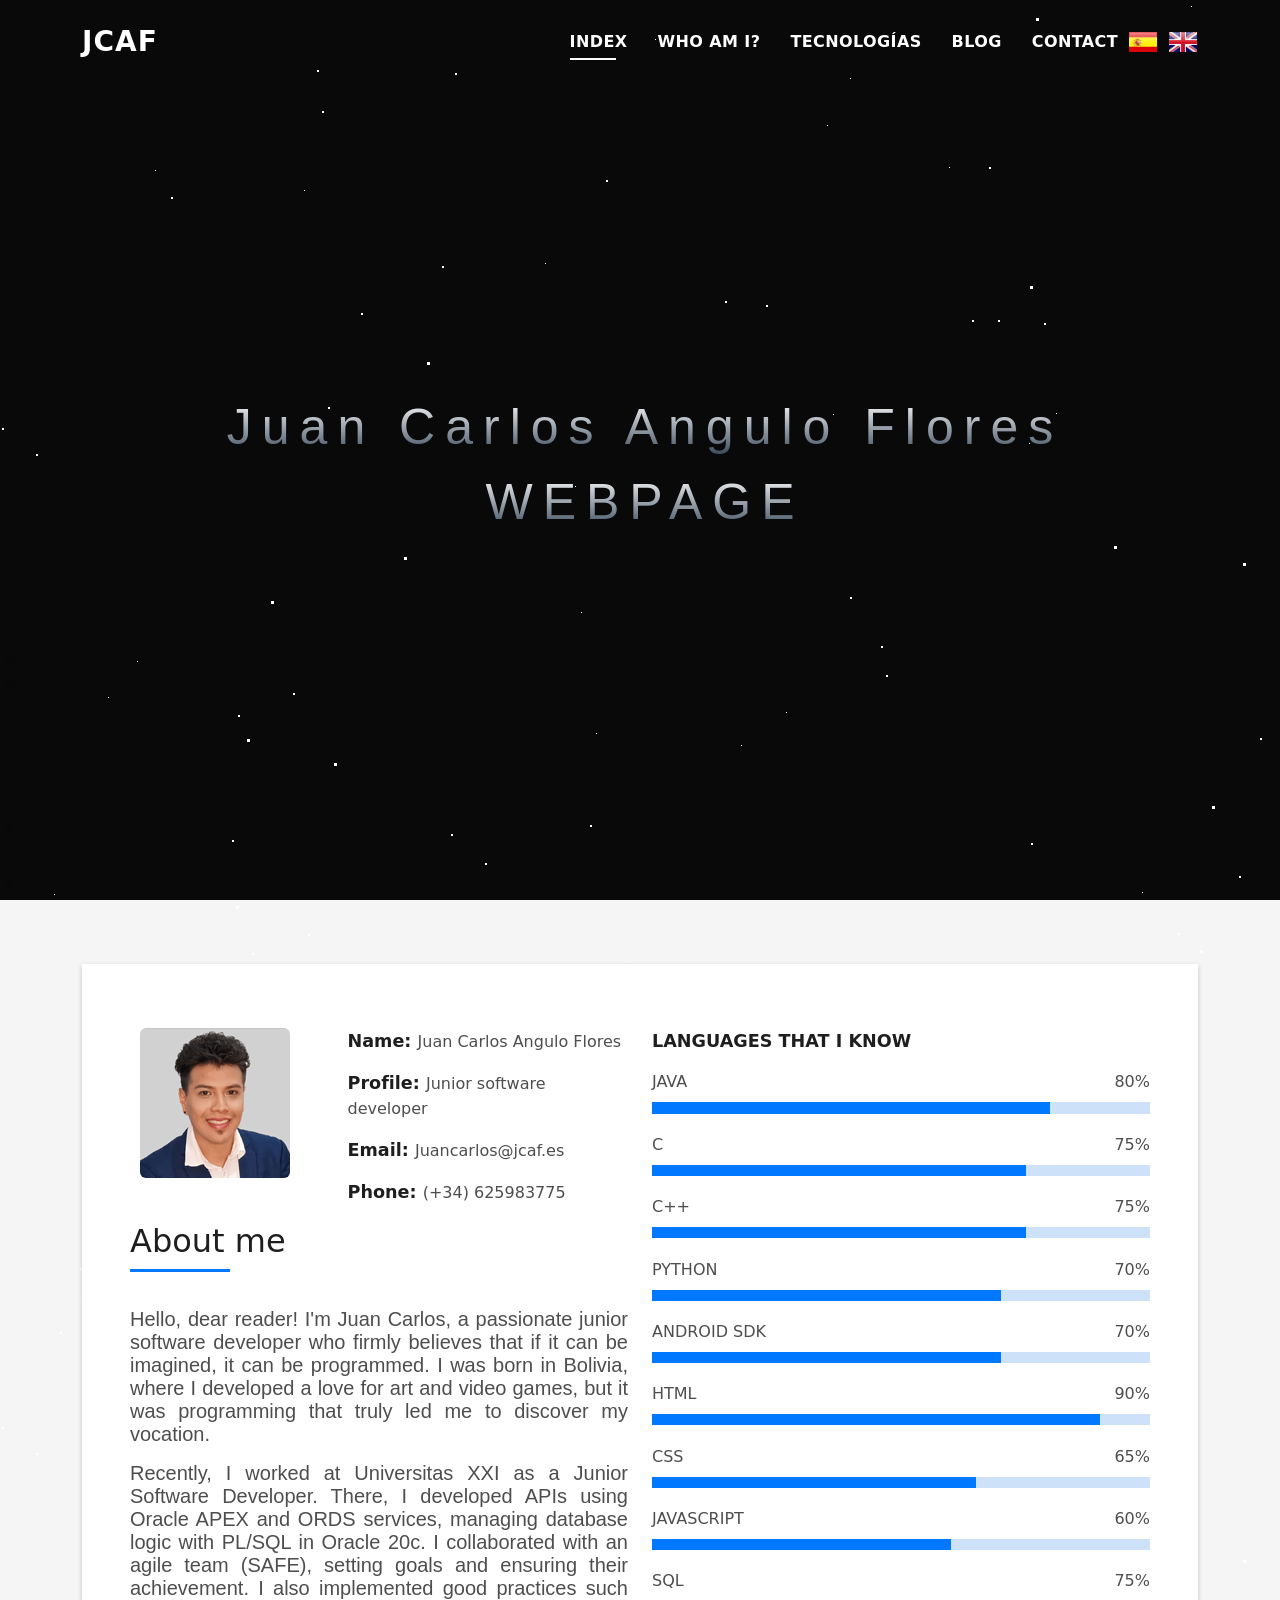
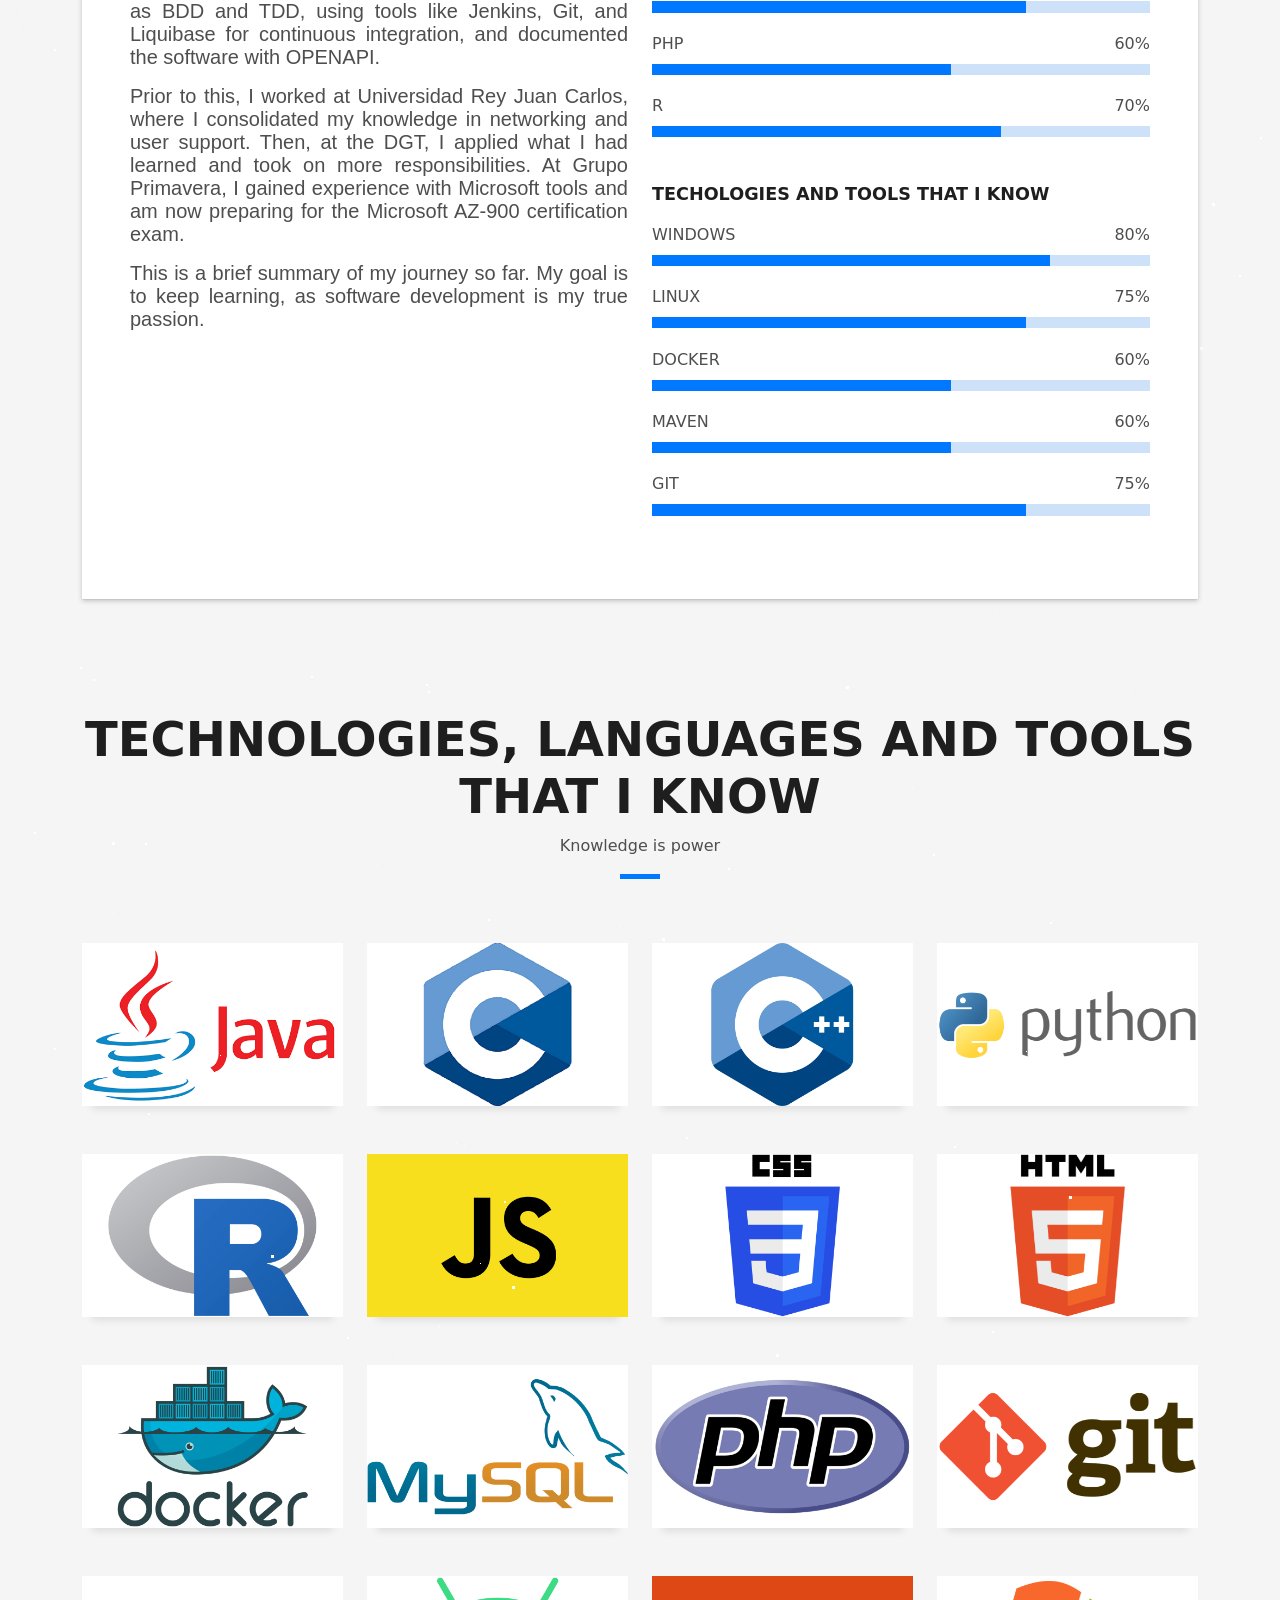
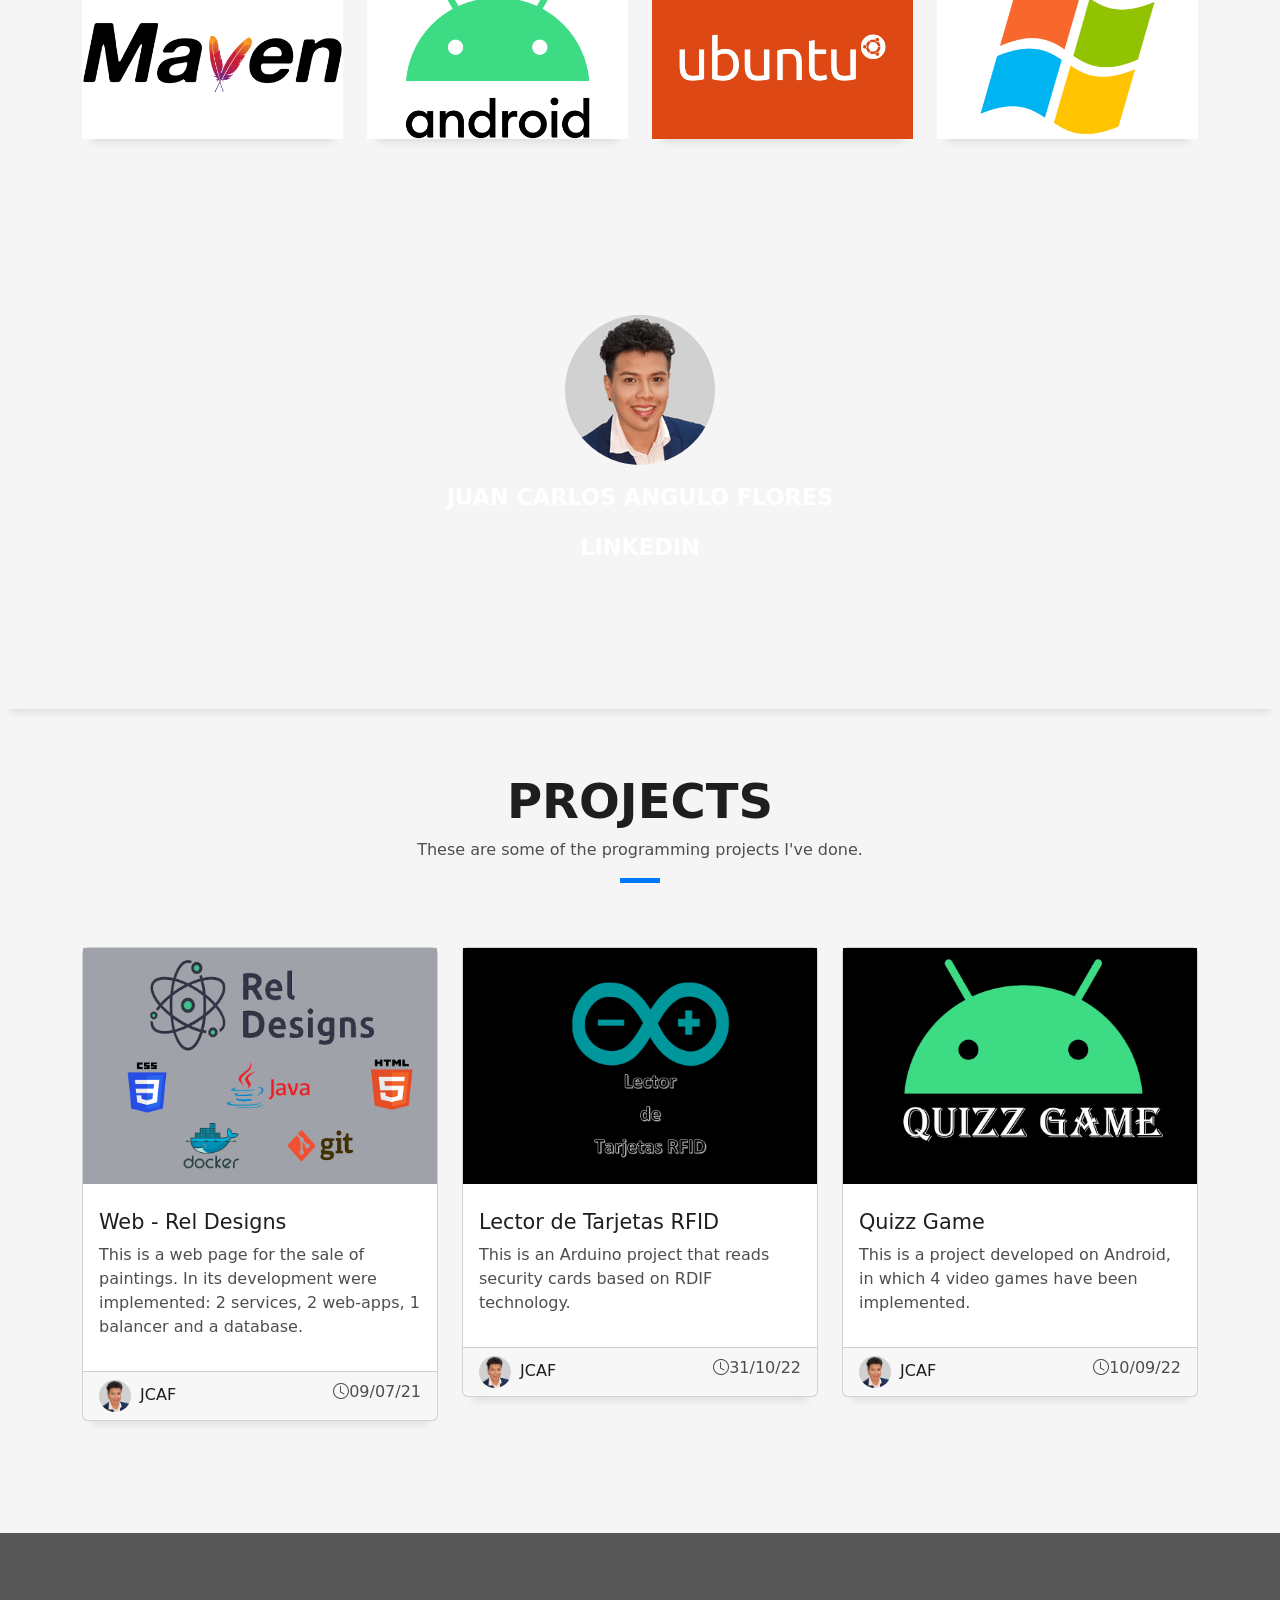
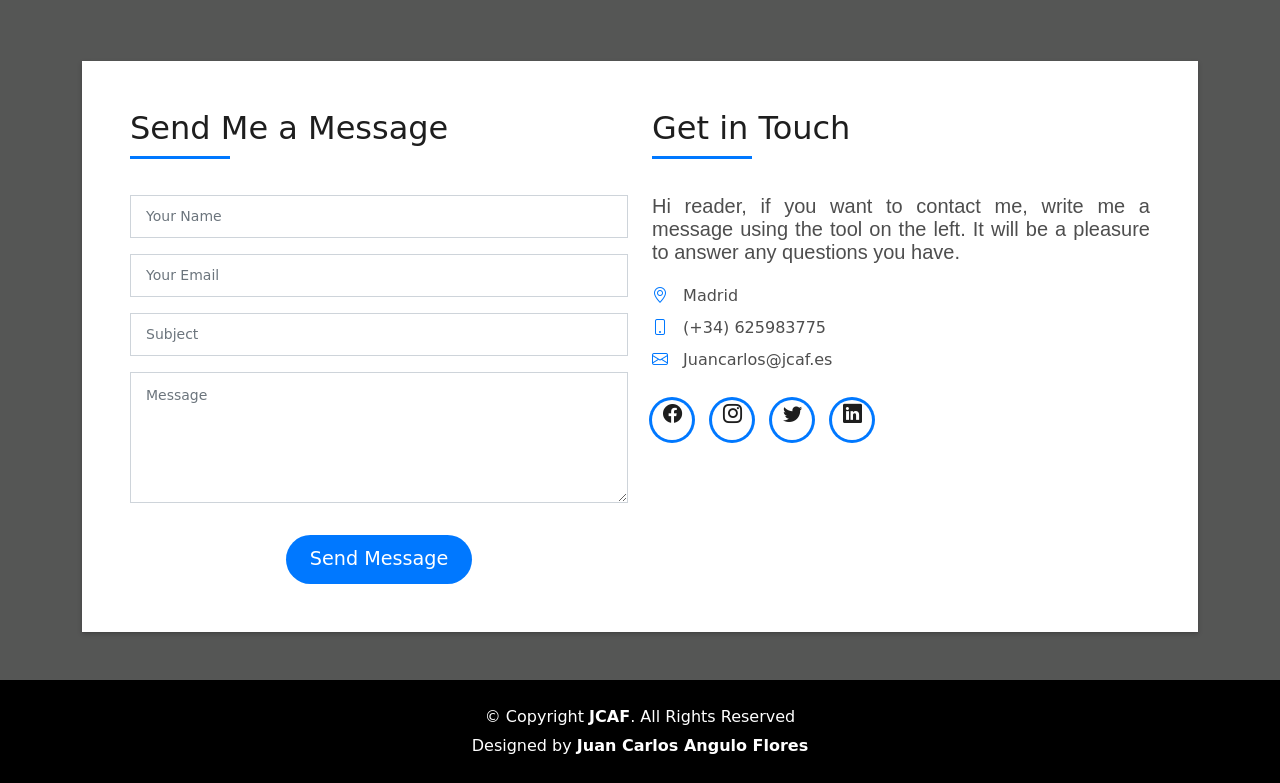
==== commit e6f6772f: "Correccion en los textos" ====
--- a/en/index.html
+++ b/en/index.html
@@ -87,20 +87,23 @@
                       </h5>
                     </div>
                     <p class="lead">
-                      Whats's up, Dear Reader. I'm Juan Carlos, a junior software developer who believes that 
-                      if something can be imagined, it can be programmed.I was born in Bolivia and grew up 
-                      loving art and playing videogames but when I discovered the world of programming, I found
-                      my calling.
+                      Hello, dear reader! I'm Juan Carlos, a passionate junior software developer who firmly believes that if it can be imagined, 
+                      it can be programmed. I was born in Bolivia, where I developed a love for art and video games, but it was programming that 
+                      truly led me to discover my vocation.
                     </p>
                     <p class="lead">
-                      My first job related to computer engineering was at the Rey Juan Carlos University (Fuenlabrada). At the URJC I consolidated the concepts 
-                      I had of the network structure and I learned to support users. In my second job at the DGT, I applied everything I learned at the URJC and 
-                      thanks to this I was able to acquire a lot of responsibility. In my last job at Grupo Primavera, I learned to use many of the Microsoft tools, 
-                      so I was able to acquire knowledge to prepare for the Microsoft AZ900 exam, which I hope to take soon.
+                      Recently, I worked at Universitas XXI as a Junior Software Developer. There, I developed APIs using Oracle APEX and ORDS services, 
+                      managing database logic with PL/SQL in Oracle 20c. I collaborated with an agile team (SAFE), setting goals and ensuring their achievement. 
+                      I also implemented good practices such as BDD and TDD, using tools like Jenkins, Git, and Liquibase for continuous integration, 
+                      and documented the software with OPENAPI.
                     </p>
                     <p class="lead">
-                      This is a summary of the work I have done so far. My goal is to keep learning because software development is what I'm passionate about.
+                      Prior to this, I worked at Universidad Rey Juan Carlos, where I consolidated my knowledge in networking and user support. 
+                      Then, at the DGT, I applied what I had learned and took on more responsibilities. At Grupo Primavera, 
+                      I gained experience with Microsoft tools and am now preparing for the Microsoft AZ-900 certification exam.
                     </p>
+                    <p class="lead">
+                      This is a brief summary of my journey so far. My goal is to keep learning, as software development is my true passion.                    </p>
                     <p class="lead">
                     </p>
                   </div>
@@ -353,7 +356,7 @@
           <div>
             <div class="testimonial-box">
               <div>
-                <a href="https://www.linkedin.com/in/jcarlosfa/" >
+                <a href="https://www.linkedin.com/in/jcafes/" >
                   <img src="../assets/img/testimonial-2.png" alt="" class="rounded-circle b-shadow-a">
                 </a>
                 <span class="author"><strong>Juan Carlos Angulo Flores</strong></span>
@@ -530,7 +533,7 @@
                         <li><a href="#contact"><span class="ico-circle"><i class="bi bi-facebook"></i></span></a></li>
                         <li><a href="#contact"><span class="ico-circle"><i class="bi bi-instagram"></i></span></a></li>
                         <li><a href="#contact"><span class="ico-circle"><i class="bi bi-twitter"></i></span></a></li>
-                        <li><a href="https://www.linkedin.com/in/jcarlosfa/"><span class="ico-circle"><i class="bi bi-linkedin"></i></span></a></li>
+                        <li><a href="https://www.linkedin.com/in/jcafes/"><span class="ico-circle"><i class="bi bi-linkedin"></i></span></a></li>
                       </ul>
                     </div>
                   </div>
